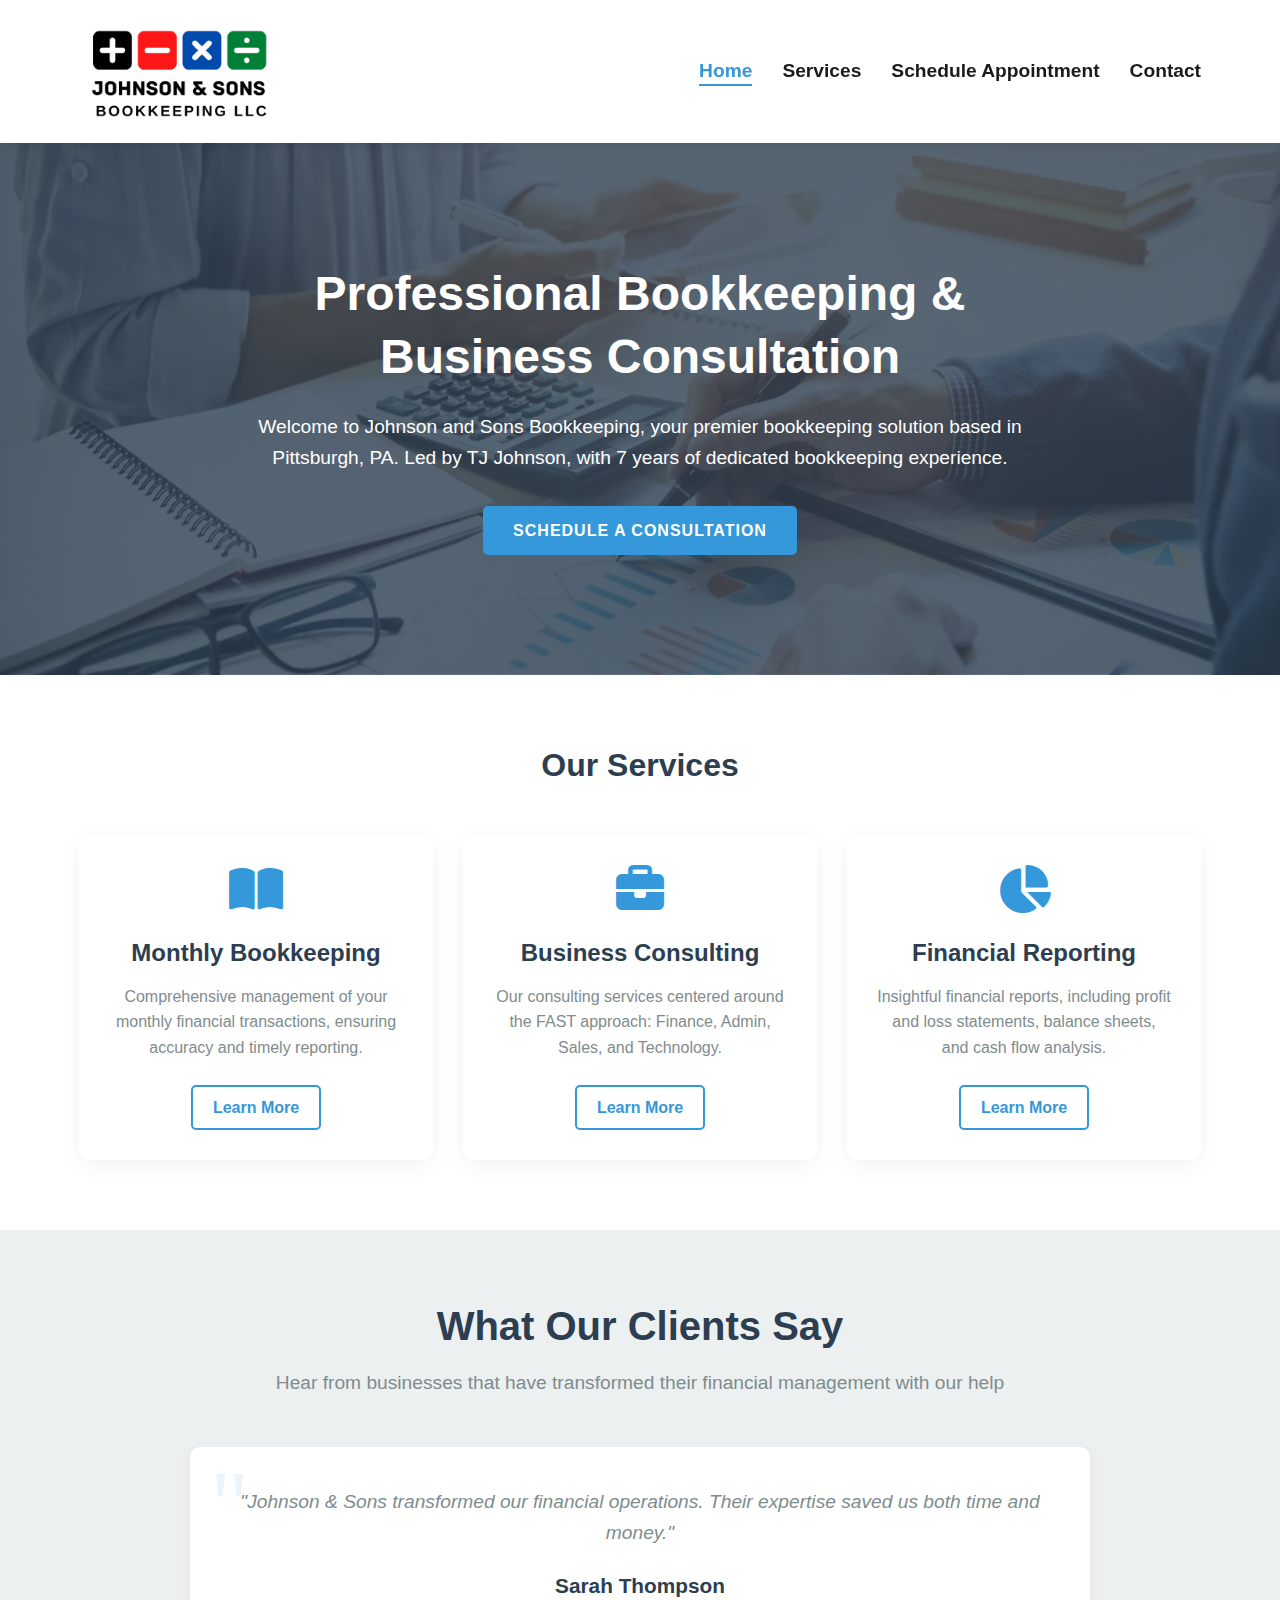
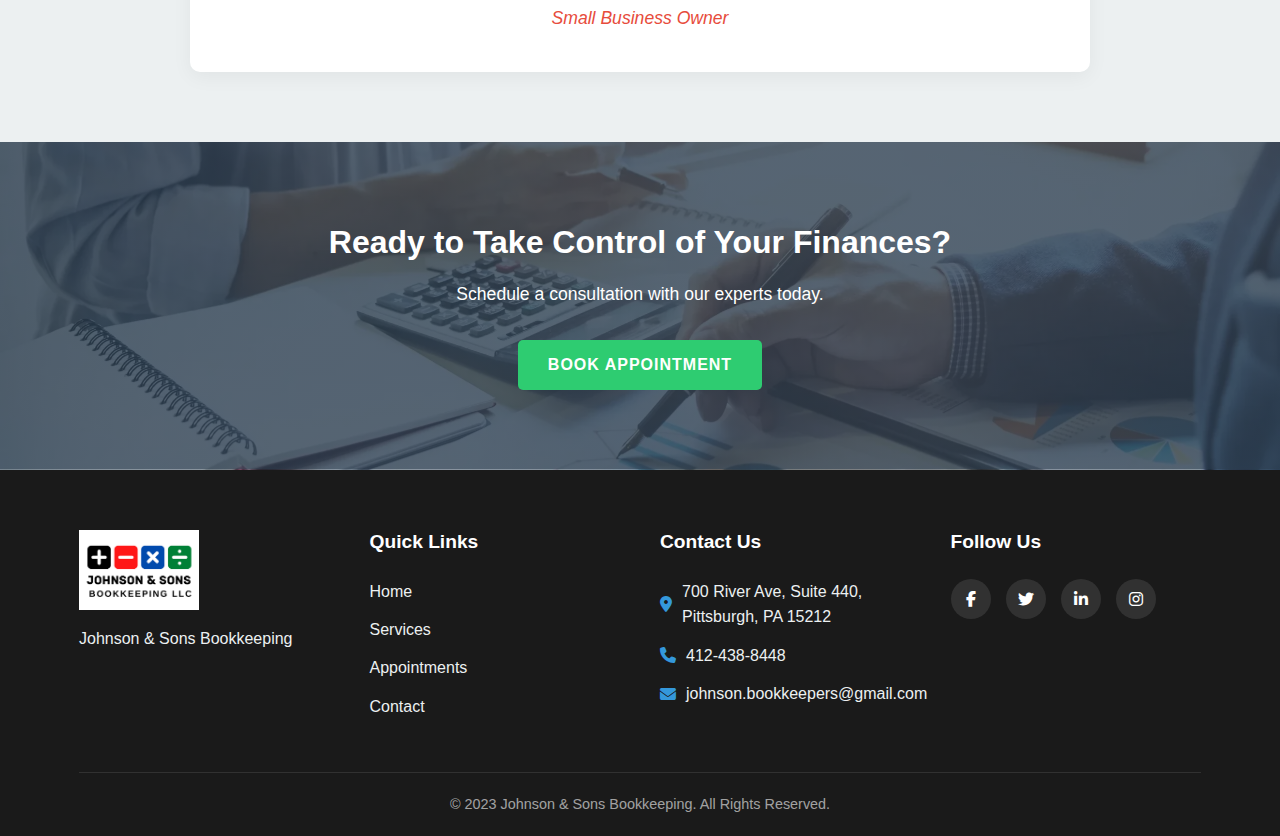
==== index.html @ 8dd99ffc "update emails" ====
<!DOCTYPE html>
<html lang="en">
  <head>
    <meta charset="UTF-8" />
    <meta name="viewport" content="width=device-width, initial-scale=1.0" />
    <title>Johnson & Sons Bookkeeping | Professional Accounting Services</title>
    <link rel="stylesheet" href="assets/css/styles.css" />
    <link
      rel="stylesheet"
      href="https://cdnjs.cloudflare.com/ajax/libs/font-awesome/6.4.0/css/all.min.css"
    />
  </head>
  <body>
    <header>
      <div class="container">
        <div class="logo">
          <img
            src="assets/images/logo.jpg"
            alt="Johnson & Sons Bookkeeping Logo"
          />
        </div>
        <nav>
          <ul>
            <li><a href="index.html" class="active">Home</a></li>
            <li><a href="pages/services.html">Services</a></li>
            <li><a href="pages/appointment.html">Schedule Appointment</a></li>
            <li><a href="pages/contact.html">Contact</a></li>
          </ul>
          <div class="mobile-menu">
            <i class="fas fa-bars"></i>
          </div>
        </nav>
      </div>
    </header>

    <section class="hero">
      <div class="container">
        <div class="hero-content">
          <h1>Professional Bookkeeping & Business Consultation</h1>
          <p>
            Welcome to Johnson and Sons Bookkeeping, your premier bookkeeping
            solution based in Pittsburgh, PA. Led by TJ Johnson, with 7 years of
            dedicated bookkeeping experience.
          </p>
          <a href="pages/appointment.html" class="btn"
            >Schedule a Consultation</a
          >
        </div>
      </div>
    </section>

    <section class="services-overview">
      <div class="container">
        <h2>Our Services</h2>
        <div class="services-grid">
          <div class="service-card">
            <i class="fas fa-book-open"></i>
            <h3>Monthly Bookkeeping</h3>
            <p>
              Comprehensive management of your monthly financial transactions,
              ensuring accuracy and timely reporting.
            </p>
            <a
              href="pages/services.html#monthly-bookkeeping"
              class="btn-secondary"
              >Learn More</a
            >
          </div>
          <div class="service-card">
            <i class="fas fa-briefcase"></i>
            <h3>Business Consulting</h3>
            <p>
              Our consulting services centered around the FAST approach:
              Finance, Admin, Sales, and Technology.
            </p>
            <a
              href="pages/services.html#business-consulting"
              class="btn-secondary"
              >Learn More</a
            >
          </div>
          <div class="service-card">
            <i class="fas fa-chart-pie"></i>
            <h3>Financial Reporting</h3>
            <p>
              Insightful financial reports, including profit and loss
              statements, balance sheets, and cash flow analysis.
            </p>
            <a
              href="pages/services.html#financial-reporting"
              class="btn-secondary"
              >Learn More</a
            >
          </div>
        </div>
      </div>
    </section>

    <section class="testimonials">
      <div class="container">
        <h2>What Our Clients Say</h2>
        <p class="subtitle">
          Hear from businesses that have transformed their financial management
          with our help
        </p>
        <div class="testimonial-slider">
          <div class="testimonial">
            <p>
              "Johnson & Sons transformed our financial operations. Their
              expertise saved us both time and money."
            </p>
            <div class="client">
              <h4>Sarah Thompson</h4>
              <p>Small Business Owner</p>
            </div>
          </div>
          <div class="testimonial">
            <p>
              "The FAST Business Course gave me the confidence to manage my
              company's finances effectively."
            </p>
            <div class="client">
              <h4>Michael Rodriguez</h4>
              <p>Startup Founder</p>
            </div>
          </div>
          <div class="testimonial">
            <p>
              "Professional, responsive, and thorough. I wouldn't trust anyone
              else with my bookkeeping needs."
            </p>
            <div class="client">
              <h4>Jennifer Williams</h4>
              <p>Restaurant Owner</p>
            </div>
          </div>
        </div>
      </div>
    </section>

    <section class="cta">
      <div class="container">
        <h2>Ready to Take Control of Your Finances?</h2>
        <p>Schedule a consultation with our experts today.</p>
        <a href="pages/appointment.html" class="btn">Book Appointment</a>
      </div>
    </section>

    <footer>
      <div class="container">
        <div class="footer-content">
          <div class="footer-logo">
            <img
              src="assets/images/logo.jpg"
              alt="Johnson & Sons Bookkeeping Logo"
            />
            <p>Johnson & Sons Bookkeeping</p>
          </div>
          <div class="footer-links">
            <h3>Quick Links</h3>
            <ul>
              <li><a href="index.html">Home</a></li>
              <li><a href="pages/services.html">Services</a></li>
              <li><a href="pages/appointment.html">Appointments</a></li>
              <li><a href="pages/contact.html">Contact</a></li>
            </ul>
          </div>
          <div class="footer-contact">
            <h3>Contact Us</h3>
            <p>
              <i class="fas fa-map-marker-alt"></i> 700 River Ave, Suite 440,
              Pittsburgh, PA 15212
            </p>
            <p><i class="fas fa-phone"></i> 412-438-8448</p>
            <p><i class="fas fa-envelope"></i> johnson.bookkeepers@gmail.com</p>
          </div>
          <div class="footer-social">
            <h3>Follow Us</h3>
            <div class="social-icons">
              <a href="#"><i class="fab fa-facebook-f"></i></a>
              <a href="#"><i class="fab fa-twitter"></i></a>
              <a href="#"><i class="fab fa-linkedin-in"></i></a>
              <a href="#"><i class="fab fa-instagram"></i></a>
            </div>
          </div>
        </div>
        <div class="footer-bottom">
          <p>&copy; 2023 Johnson & Sons Bookkeeping. All Rights Reserved.</p>
        </div>
      </div>
    </footer>

    <script src="assets/js/main.js"></script>
  </body>
</html>
---- assets/css/styles.css ----
/* 
   Johnson & Sons Bookkeeping Website Styles
   Color Theme: Black, Gray, Blue with Red and Green accents
*/

/* Base Styles */
:root {
  --primary-color: #2c3e50; /* Dark blue */
  --secondary-color: #3498db; /* Bright blue */
  --accent-color-1: #e74c3c; /* Red accent */
  --accent-color-2: #2ecc71; /* Green accent */
  --dark-color: #1a1a1a; /* Black */
  --gray-color: #7f8c8d; /* Medium gray */
  --light-gray: #ecf0f1; /* Light gray */
  --white-color: #ffffff;
  --font-main: "Arial", sans-serif;
  --font-heading: "Montserrat", sans-serif;
}

* {
  margin: 0;
  padding: 0;
  box-sizing: border-box;
}

body {
  font-family: var(--font-main);
  line-height: 1.6;
  color: var(--dark-color);
  background-color: var(--white-color);
}

.container {
  width: 90%;
  max-width: 1200px;
  margin: 0 auto;
  padding: 0 15px;
}

a {
  text-decoration: none;
  color: var(--secondary-color);
  transition: all 0.3s ease;
}

a:hover {
  color: var(--primary-color);
}

ul {
  list-style: none;
}

img {
  max-width: 100%;
  height: auto;
}

h1,
h2,
h3,
h4,
h5,
h6 {
  font-family: var(--font-heading);
  margin-bottom: 1rem;
  color: var(--primary-color);
  line-height: 1.3;
}

h1 {
  font-size: 2.5rem;
}

h2 {
  font-size: 2rem;
}

h3 {
  font-size: 1.5rem;
}

section {
  padding: 70px 0;
}

.btn {
  display: inline-block;
  padding: 12px 30px;
  background-color: var(--secondary-color);
  color: var(--white-color);
  border-radius: 5px;
  text-transform: uppercase;
  font-weight: 700;
  letter-spacing: 1px;
  transition: all 0.3s ease;
  border: none;
  cursor: pointer;
}

.btn:hover {
  background-color: var(--primary-color);
  color: var(--white-color);
  transform: translateY(-3px);
  box-shadow: 0 5px 15px rgba(0, 0, 0, 0.1);
}

.btn-secondary {
  display: inline-block;
  padding: 8px 20px;
  background-color: transparent;
  color: var(--secondary-color);
  border: 2px solid var(--secondary-color);
  border-radius: 5px;
  font-weight: 600;
  transition: all 0.3s ease;
}

.btn-secondary:hover {
  background-color: var(--secondary-color);
  color: var(--white-color);
}

/* Header Styles */
header {
  background-color: var(--white-color);
  box-shadow: 0 2px 10px rgba(0, 0, 0, 0.1);
  position: sticky;
  top: 0;
  z-index: 100;
  padding: 5px 0;
}

header .container {
  display: flex;
  justify-content: space-between;
  align-items: center;
}

.logo {
  max-width: 200px;
}

.logo img {
  width: 100%;
  height: auto;
  display: block;
}

nav {
  display: flex;
  align-items: center;
}

nav ul {
  display: flex;
}

nav ul li {
  margin-left: 30px;
}

nav ul li a {
  color: var(--dark-color);
  font-weight: 600;
  position: relative;
  font-size: 1.2rem;
}

nav ul li a:hover,
nav ul li a.active {
  color: var(--secondary-color);
}

nav ul li a.active::after {
  content: "";
  position: absolute;
  bottom: -5px;
  left: 0;
  width: 100%;
  height: 2px;
  background-color: var(--secondary-color);
}

.mobile-menu {
  display: none;
  font-size: 1.5rem;
  cursor: pointer;
}

/* Hero Section */
.hero {
  background: linear-gradient(rgba(44, 62, 80, 0.8), rgba(44, 62, 80, 0.8)),
    url("../images/background.webp");
  background-size: cover;
  background-position: center;
  color: var(--white-color);
  text-align: center;
  padding: 120px 0;
}

.hero-content {
  max-width: 800px;
  margin: 0 auto;
}

.hero h1 {
  font-size: 3rem;
  margin-bottom: 1.5rem;
  color: var(--white-color);
}

.hero p {
  font-size: 1.2rem;
  margin-bottom: 2rem;
}

/* Services Overview */
.services-overview {
  text-align: center;
}

.services-overview h2 {
  margin-bottom: 3rem;
}

.services-grid {
  display: grid;
  grid-template-columns: repeat(auto-fill, minmax(300px, 1fr));
  gap: 30px;
}

.service-card {
  background-color: var(--white-color);
  border-radius: 10px;
  box-shadow: 0 5px 20px rgba(0, 0, 0, 0.05);
  padding: 30px;
  transition: all 0.3s ease;
}

.service-card:hover {
  transform: translateY(-10px);
  box-shadow: 0 10px 30px rgba(0, 0, 0, 0.1);
}

.service-card i {
  font-size: 3rem;
  color: var(--secondary-color);
  margin-bottom: 1.5rem;
}

.service-card h3 {
  margin-bottom: 1rem;
}

.service-card p {
  color: var(--gray-color);
  margin-bottom: 1.5rem;
}

/* Testimonials */
.testimonials {
  background-color: var(--light-gray);
  text-align: center;
}

.testimonials h2 {
  margin-bottom: 1rem;
  font-size: 2.5rem;
}

.testimonials .subtitle {
  color: var(--gray-color);
  font-size: 1.2rem;
  margin-bottom: 3rem;
  max-width: 800px;
  margin-left: auto;
  margin-right: auto;
}

.testimonial-slider {
  display: flex;
  flex-direction: column;
  align-items: center;
  gap: 30px;
}

.testimonial {
  background-color: var(--white-color);
  border-radius: 10px;
  box-shadow: 0 5px 20px rgba(0, 0, 0, 0.05);
  padding: 40px;
  width: 100%;
  max-width: 900px;
  position: relative;
  display: flex;
  flex-direction: column;
}

.testimonial p {
  font-style: italic;
  margin-bottom: 1.5rem;
  color: var(--gray-color);
  font-size: 1.2rem;
}

.testimonial::before {
  content: '"';
  font-size: 6rem;
  font-family: Georgia, serif;
  color: rgba(52, 152, 219, 0.1);
  position: absolute;
  top: 10px;
  left: 20px;
  line-height: 1;
}

.client h4 {
  color: var(--primary-color);
  margin-bottom: 0.3rem;
  font-size: 1.3rem;
}

.client p {
  margin: 0;
  font-size: 1.1rem;
  color: var(--accent-color-1);
}

/* CTA Section */
.cta {
  background: linear-gradient(rgba(44, 62, 80, 0.8), rgba(44, 62, 80, 0.8)),
    url("../images/background.webp");
  background-size: cover;
  background-position: center;
  color: var(--white-color);
  text-align: center;
  padding: 80px 0;
}

.cta h2 {
  color: var(--white-color);
  margin-bottom: 1rem;
}

.cta p {
  margin-bottom: 2rem;
  font-size: 1.1rem;
}

.cta .btn {
  background-color: var(--accent-color-2);
}

.cta .btn:hover {
  background-color: #27ae60;
}

/* Footer */
footer {
  background-color: var(--dark-color);
  color: var(--light-gray);
  padding: 60px 0 20px;
}

.footer-content {
  display: grid;
  grid-template-columns: repeat(auto-fill, minmax(250px, 1fr));
  gap: 40px;
  margin-bottom: 40px;
}

.footer-logo {
  display: flex;
  flex-direction: column;
  align-items: flex-start;
}

.footer-logo img {
  max-width: 120px;
  margin-bottom: 1rem;
}

.footer-links h3,
.footer-contact h3,
.footer-social h3 {
  color: var(--white-color);
  margin-bottom: 1.5rem;
  font-size: 1.2rem;
}

.footer-links ul li {
  margin-bottom: 0.8rem;
}

.footer-links ul li a {
  color: var(--light-gray);
}

.footer-links ul li a:hover {
  color: var(--secondary-color);
}

.footer-contact p {
  margin-bottom: 0.8rem;
  display: flex;
  align-items: center;
}

.footer-contact p i {
  margin-right: 10px;
  color: var(--secondary-color);
}

.social-icons {
  display: flex;
  gap: 15px;
}

.social-icons a {
  display: flex;
  align-items: center;
  justify-content: center;
  width: 40px;
  height: 40px;
  background-color: rgba(255, 255, 255, 0.1);
  color: var(--white-color);
  border-radius: 50%;
  transition: all 0.3s ease;
}

.social-icons a:hover {
  background-color: var(--secondary-color);
  transform: translateY(-3px);
}

.footer-bottom {
  border-top: 1px solid rgba(255, 255, 255, 0.1);
  padding-top: 20px;
  text-align: center;
  font-size: 0.9rem;
  color: rgba(255, 255, 255, 0.6);
}

/* Page Header */
.page-header {
  background-color: var(--primary-color);
  color: var(--white-color);
  text-align: center;
  padding: 60px 0;
}

.page-header h1 {
  color: var(--white-color);
  margin-bottom: 0.5rem;
}

.page-header p {
  font-size: 1.3rem;
  max-width: 900px;
  margin: 0 auto;
  line-height: 1.6;
}

/* Service Detail Styles */
.service-detail {
  padding: 80px 0;
}

.service-detail.alt-bg {
  background-color: var(--light-gray);
}

.service-content {
  display: grid;
  grid-template-columns: 1fr 1fr;
  gap: 50px;
  align-items: center;
}

.service-content.reverse {
  direction: rtl;
}

.service-content.reverse .service-text {
  direction: ltr;
}

.service-image img {
  border-radius: 10px;
  box-shadow: 0 10px 30px rgba(0, 0, 0, 0.1);
}

.service-text h2 {
  margin-bottom: 1.5rem;
}

.service-text p {
  margin-bottom: 1.5rem;
  color: var(--gray-color);
}

.service-features {
  margin-bottom: 2rem;
}

.service-features li {
  margin-bottom: 0.8rem;
  display: flex;
  align-items: center;
}

.service-features li i {
  color: var(--accent-color-2);
  margin-right: 10px;
}

/* Appointment Page Styles */
.info-grid {
  display: grid;
  grid-template-columns: repeat(auto-fill, minmax(300px, 1fr));
  gap: 30px;
  margin-bottom: 50px;
}

.info-card {
  text-align: center;
  padding: 30px;
  border-radius: 10px;
  box-shadow: 0 5px 20px rgba(0, 0, 0, 0.05);
  background-color: var(--white-color);
}

.info-card i {
  font-size: 3rem;
  color: var(--secondary-color);
  margin-bottom: 1.5rem;
}

.calendly-section {
  text-align: center;
}

.calendly-section h2 {
  margin-bottom: 1rem;
}

.calendly-section p {
  margin-bottom: 2rem;
  color: var(--gray-color);
}

.appointment-faq {
  background-color: var(--light-gray);
}

.appointment-faq h2 {
  text-align: center;
  margin-bottom: 3rem;
}

.faq-container {
  max-width: 800px;
  margin: 0 auto;
}

.faq-item {
  background-color: var(--white-color);
  border-radius: 10px;
  margin-bottom: 20px;
  overflow: hidden;
  box-shadow: 0 5px 20px rgba(0, 0, 0, 0.05);
}

.faq-question {
  padding: 20px;
  cursor: pointer;
  display: flex;
  justify-content: space-between;
  align-items: center;
}

.faq-question h3 {
  margin: 0;
  font-size: 1.1rem;
}

.faq-question i {
  color: var(--secondary-color);
  transition: all 0.3s ease;
}

.faq-answer {
  padding: 0 20px 20px;
  display: none;
}

.faq-item.active .faq-answer {
  display: block;
}

.faq-item.active .faq-question i {
  transform: rotate(45deg);
}

/* Contact Page Styles */
.contact-grid {
  display: grid;
  grid-template-columns: 1fr 1fr;
  gap: 50px;
}

.contact-info {
  padding-right: 30px;
}

.contact-info h2,
.contact-form h2 {
  margin-bottom: 1.5rem;
}

.contact-info > p {
  margin-bottom: 2rem;
  color: var(--gray-color);
}

.info-item {
  display: flex;
  margin-bottom: 2rem;
}

.info-item i {
  font-size: 1.5rem;
  color: var(--secondary-color);
  margin-right: 15px;
  align-self: flex-start;
  min-width: 24px;
}

.info-item h3 {
  margin-bottom: 0.5rem;
  font-size: 1.1rem;
}

.info-item p {
  color: var(--gray-color);
}

.social-contact {
  margin-top: 2rem;
}

.contact-form {
  background-color: var(--white-color);
  padding: 30px;
  border-radius: 10px;
  box-shadow: 0 5px 20px rgba(0, 0, 0, 0.05);
}

.form-group {
  margin-bottom: 20px;
}

.form-group label {
  display: block;
  margin-bottom: 8px;
  font-weight: 600;
}

.form-group input,
.form-group select,
.form-group textarea {
  width: 100%;
  padding: 12px;
  border: 1px solid #ddd;
  border-radius: 5px;
  font-family: inherit;
  font-size: 1rem;
}

.form-group textarea {
  resize: vertical;
}

.map-section {
  text-align: center;
}

.map-section h2 {
  margin-bottom: 2rem;
}

.map-container {
  border-radius: 10px;
  overflow: hidden;
  box-shadow: 0 10px 30px rgba(0, 0, 0, 0.1);
}

/* Responsive Styles */
@media (max-width: 992px) {
  .service-content,
  .contact-grid {
    grid-template-columns: 1fr;
  }

  .service-content.reverse {
    direction: ltr;
  }

  .service-image {
    margin-bottom: 30px;
  }

  .contact-info {
    padding-right: 0;
    margin-bottom: 30px;
  }
}

@media (max-width: 768px) {
  h1 {
    font-size: 2rem;
  }

  h2 {
    font-size: 1.8rem;
  }

  nav ul {
    display: none;
  }

  .mobile-menu {
    display: block;
  }

  .hero {
    padding: 80px 0;
  }

  .hero h1 {
    font-size: 2.2rem;
  }

  section {
    padding: 50px 0;
  }
}

@media (max-width: 576px) {
  .testimonial-slider {
    flex-direction: column;
    align-items: center;
  }

  .testimonial {
    max-width: 100%;
    padding: 30px;
  }

  .testimonial p {
    font-size: 1.1rem;
  }

  .testimonials h2 {
    font-size: 2rem;
  }

  .testimonials .subtitle {
    font-size: 1.1rem;
  }
}
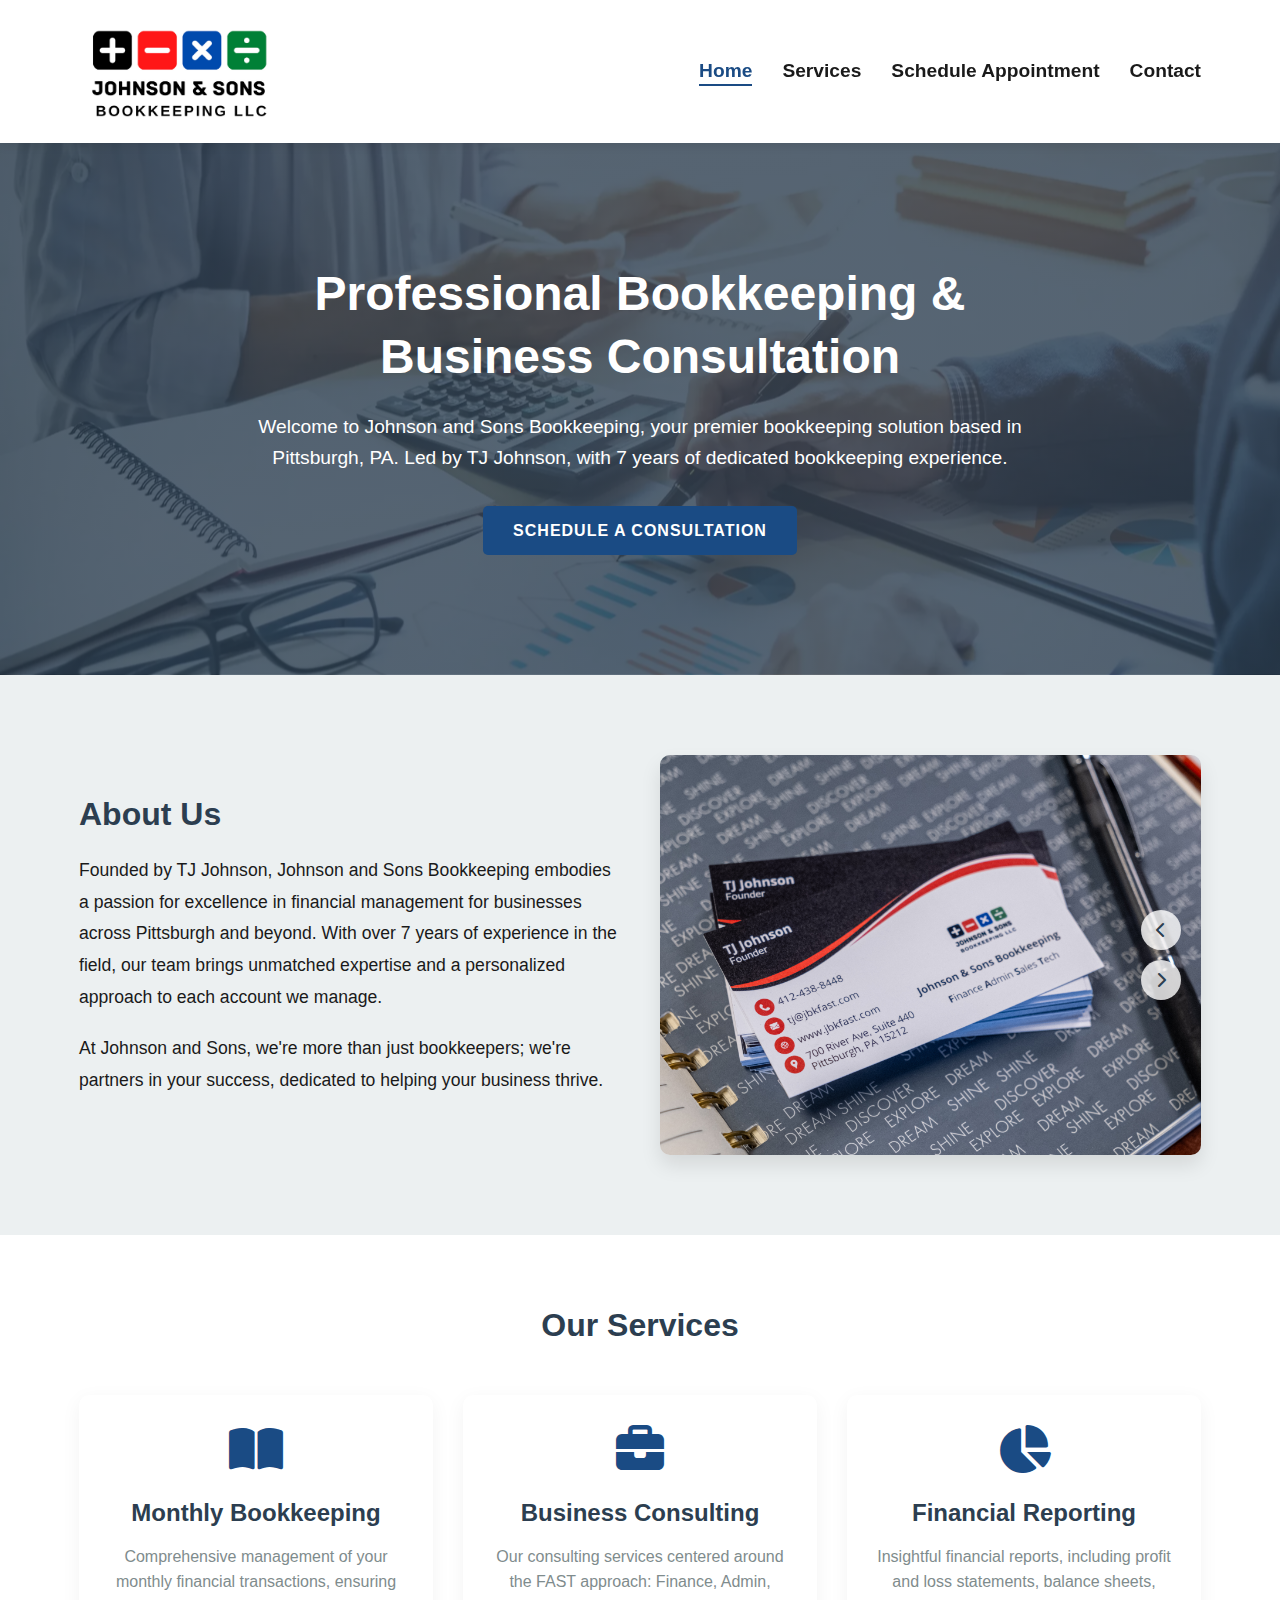
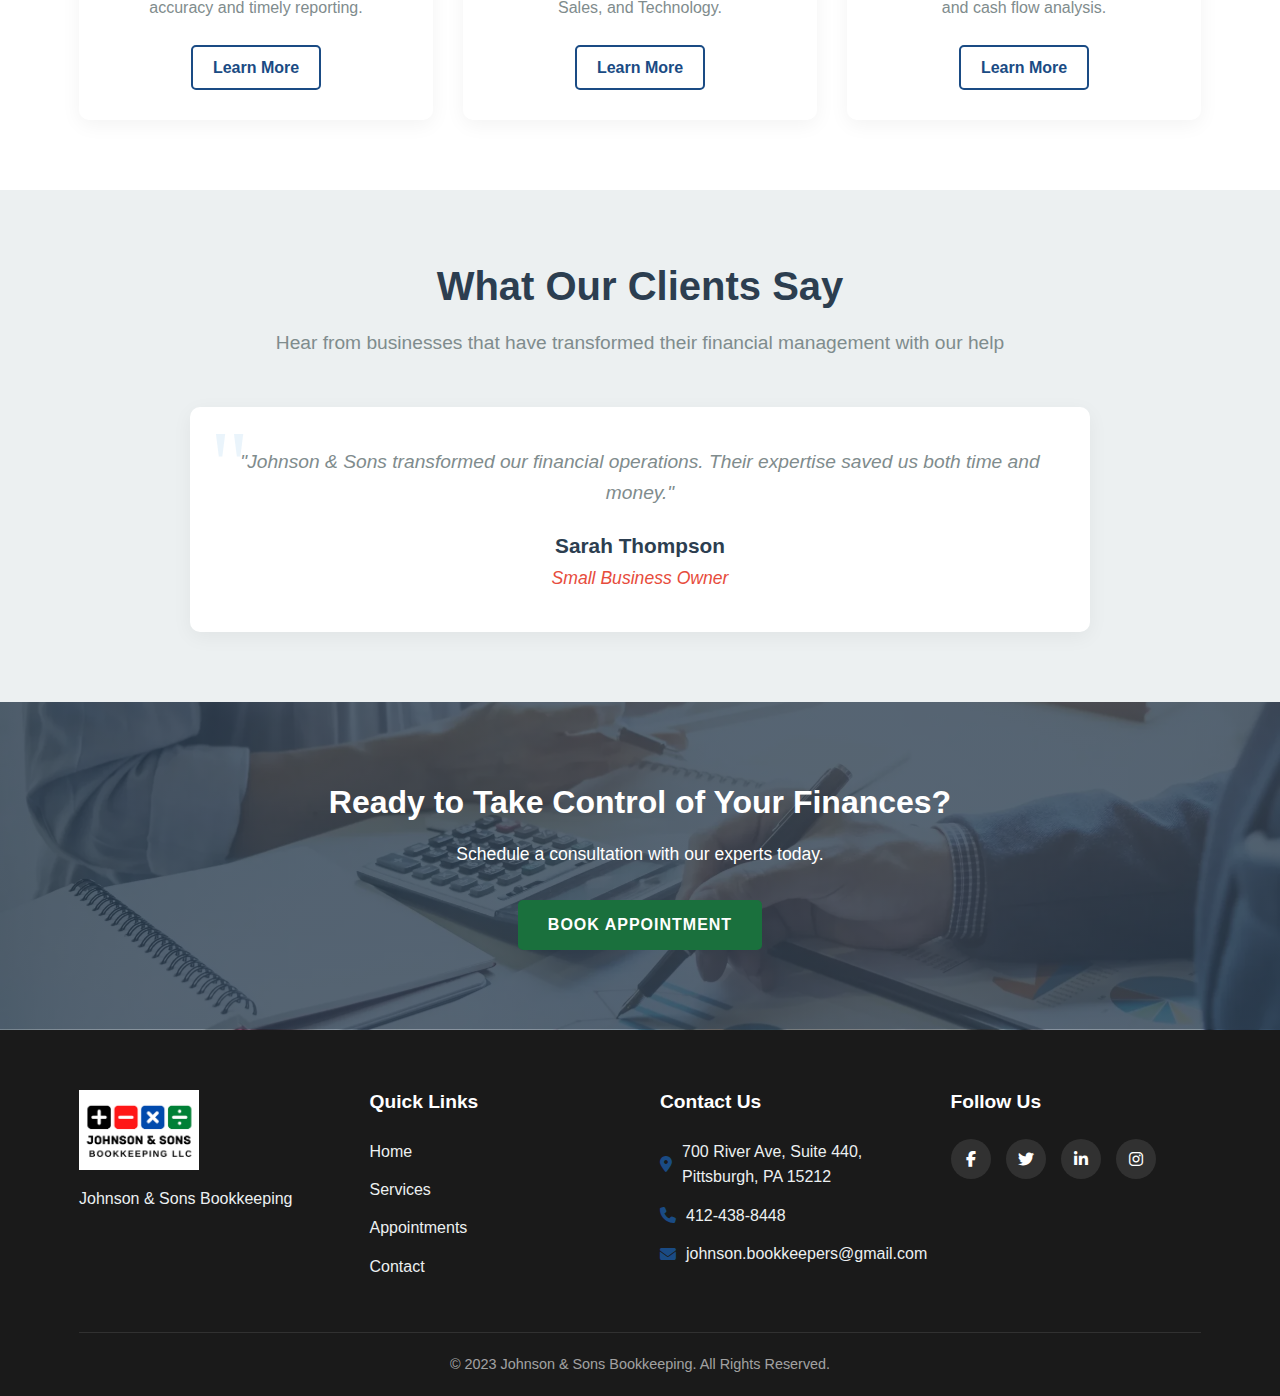
==== commit e606d607: "change color theme, add about us section, update email." ====
--- a/index.html
+++ b/index.html
@@ -49,6 +49,70 @@
       </div>
     </section>
 
+    <section class="about-us">
+      <div class="container">
+        <div class="about-container">
+          <div class="about-content">
+            <h2>About Us</h2>
+            <p>
+              Founded by TJ Johnson, Johnson and Sons Bookkeeping embodies a
+              passion for excellence in financial management for businesses
+              across Pittsburgh and beyond. With over 7 years of experience in
+              the field, our team brings unmatched expertise and a personalized
+              approach to each account we manage.
+            </p>
+            <p>
+              At Johnson and Sons, we're more than just bookkeepers; we're
+              partners in your success, dedicated to helping your business
+              thrive.
+            </p>
+          </div>
+          <div class="about-image-slider">
+            <div class="slider-container">
+              <div class="slide active">
+                <img
+                  src="assets/images/busness card front.jpg"
+                  alt="Johnson & Sons Business Card"
+                />
+              </div>
+              <div class="slide">
+                <img
+                  src="assets/images/busness card back.jpg"
+                  alt="Johnson & Sons Business Card Back"
+                />
+              </div>
+              <div class="slide">
+                <img
+                  src="assets/images/office1.jpg"
+                  alt="Johnson & Sons Office"
+                />
+              </div>
+              <div class="slide">
+                <img
+                  src="assets/images/office2.jpg"
+                  alt="Johnson & Sons Office Space"
+                />
+              </div>
+              <div class="slide">
+                <img
+                  src="assets/images/DSCF1237.jpg"
+                  alt="Johnson & Sons Conference Room"
+                />
+              </div>
+              <div class="slider-nav">
+                <button class="slider-prev">
+                  <i class="fas fa-chevron-left"></i>
+                </button>
+                <button class="slider-next">
+                  <i class="fas fa-chevron-right"></i>
+                </button>
+              </div>
+            </div>
+          </div>
+        </div>
+      </div>
+    </section>
+
     <section class="services-overview">
       <div class="container">
         <h2>Our Services</h2>
--- a/assets/css/styles.css
+++ b/assets/css/styles.css
@@ -6,9 +6,9 @@
 /* Base Styles */
 :root {
   --primary-color: #2c3e50; /* Dark blue */
-  --secondary-color: #3498db; /* Bright blue */
+  --secondary-color: #1a4b84; /* Darker blue */
   --accent-color-1: #e74c3c; /* Red accent */
-  --accent-color-2: #2ecc71; /* Green accent */
+  --accent-color-2: #1a703d; /* Dark green accent */
   --dark-color: #1a1a1a; /* Black */
   --gray-color: #7f8c8d; /* Medium gray */
   --light-gray: #ecf0f1; /* Light gray */
@@ -353,7 +353,7 @@
 }
 
 .cta .btn:hover {
-  background-color: #27ae60;
+  background-color: #145530;
 }
 
 /* Footer */
@@ -770,3 +770,129 @@
     font-size: 1.1rem;
   }
 }
+
+/* About Us Section */
+.about-us {
+  background-color: var(--light-gray);
+  padding: 80px 0;
+}
+
+.about-container {
+  display: flex;
+  flex-wrap: wrap;
+  align-items: center;
+  gap: 40px;
+}
+
+.about-content {
+  flex: 1;
+  min-width: 300px;
+}
+
+.about-content h2 {
+  margin-bottom: 20px;
+  color: var(--primary-color);
+}
+
+.about-content p {
+  margin-bottom: 20px;
+  font-size: 1.1rem;
+  line-height: 1.8;
+}
+
+.about-image-slider {
+  flex: 1;
+  min-width: 300px;
+  height: 400px;
+  overflow: hidden;
+  position: relative;
+  border-radius: 10px;
+  box-shadow: 0 10px 20px rgba(0, 0, 0, 0.1);
+}
+
+.slider-container {
+  width: 100%;
+  height: 100%;
+  position: relative;
+}
+
+.slide {
+  position: absolute;
+  top: 0;
+  left: 0;
+  width: 100%;
+  height: 100%;
+  opacity: 0;
+  transition: opacity 1s ease-in-out;
+  display: none;
+}
+
+.slide.active {
+  opacity: 1;
+  display: block;
+}
+
+.slide img {
+  width: 100%;
+  height: 100%;
+  object-fit: cover;
+}
+
+/* Slider Navigation */
+.slider-nav {
+  position: absolute;
+  right: 20px;
+  top: 50%;
+  transform: translateY(-50%);
+  display: flex;
+  flex-direction: column;
+  gap: 10px;
+  z-index: 10;
+}
+
+.slider-prev,
+.slider-next {
+  background-color: rgba(255, 255, 255, 0.8);
+  border: none;
+  width: 40px;
+  height: 40px;
+  border-radius: 50%;
+  cursor: pointer;
+  display: flex;
+  align-items: center;
+  justify-content: center;
+  font-size: 1rem;
+  color: var(--primary-color);
+  transition: all 0.3s ease;
+}
+
+.slider-prev:hover,
+.slider-next:hover {
+  background-color: var(--white-color);
+  box-shadow: 0 3px 10px rgba(0, 0, 0, 0.2);
+  transform: scale(1.1);
+}
+
+/* Media queries for About Us section */
+@media (max-width: 992px) {
+  .about-container {
+    flex-direction: column;
+  }
+
+  .about-content,
+  .about-image-slider {
+    width: 100%;
+  }
+}
+
+@media (max-width: 768px) {
+  .about-image-slider {
+    height: 350px;
+  }
+}
+
+@media (max-width: 576px) {
+  .about-image-slider {
+    height: 300px;
+  }
+}
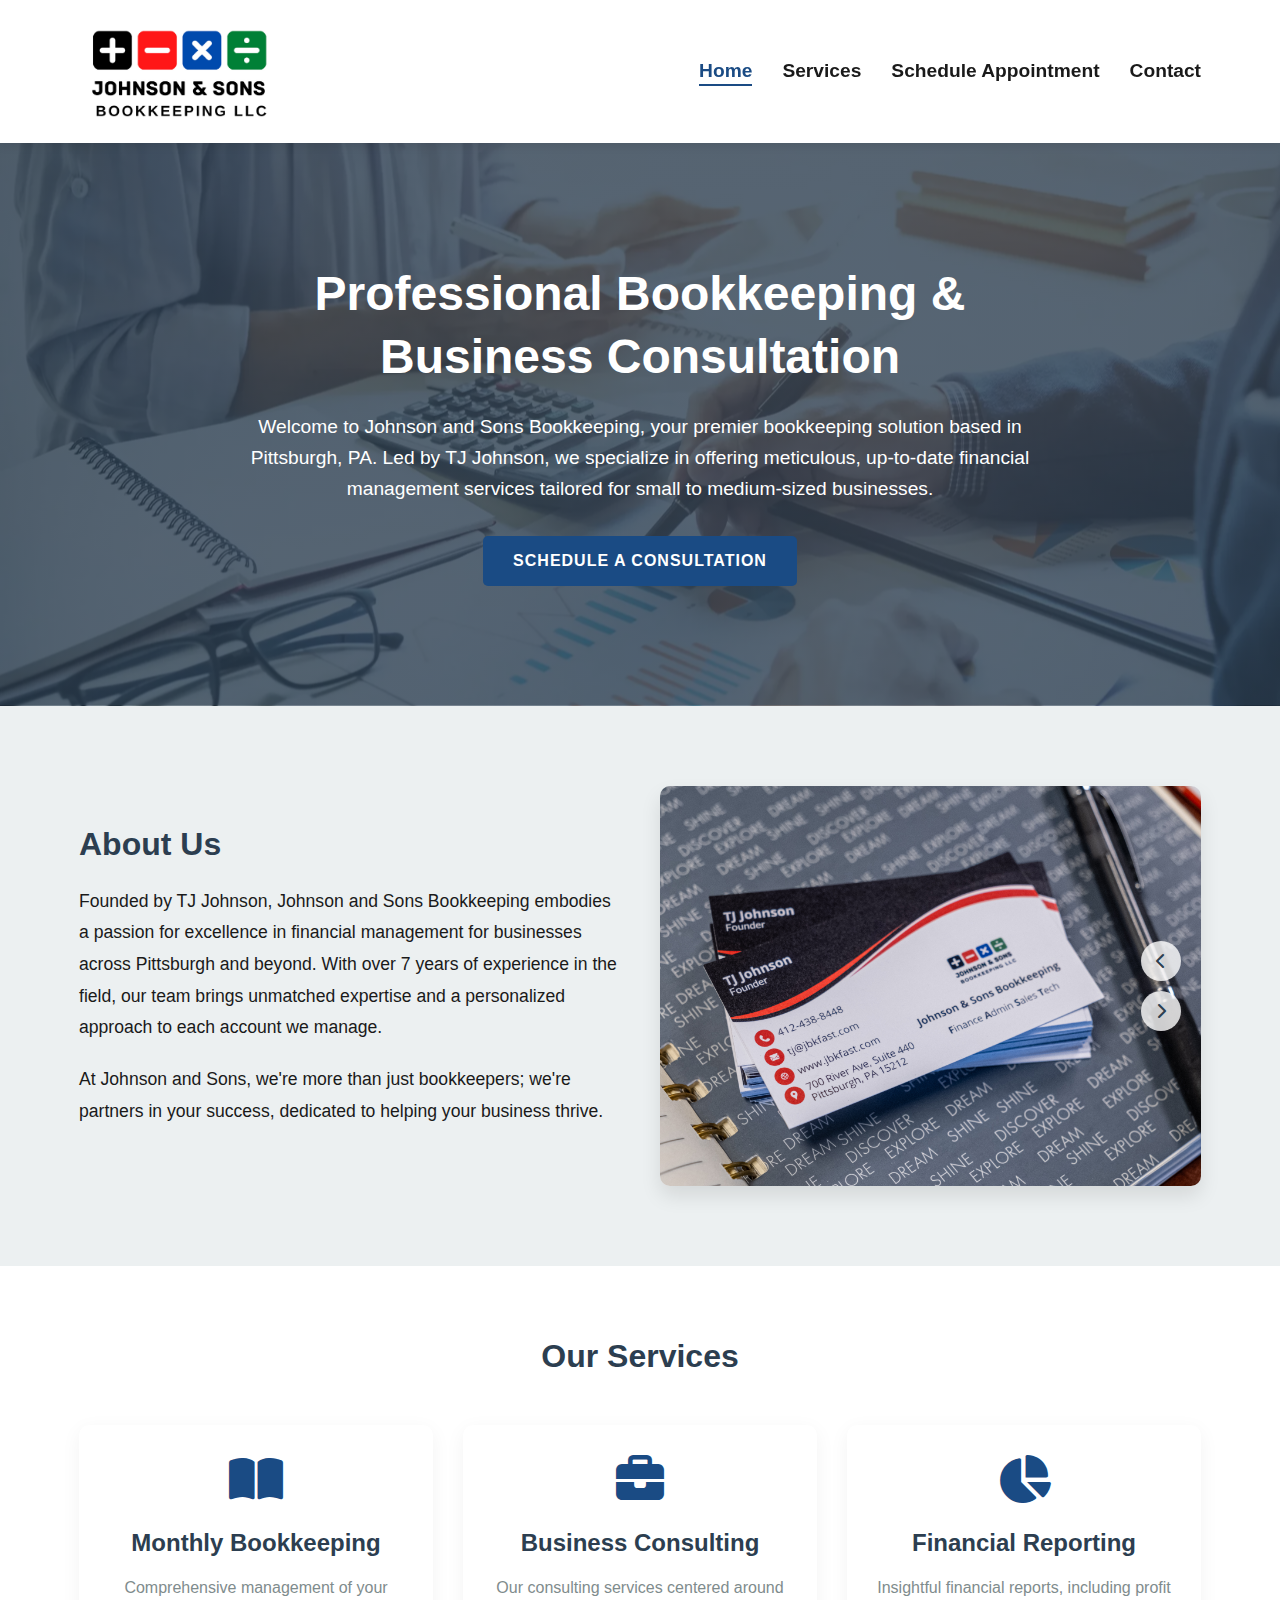
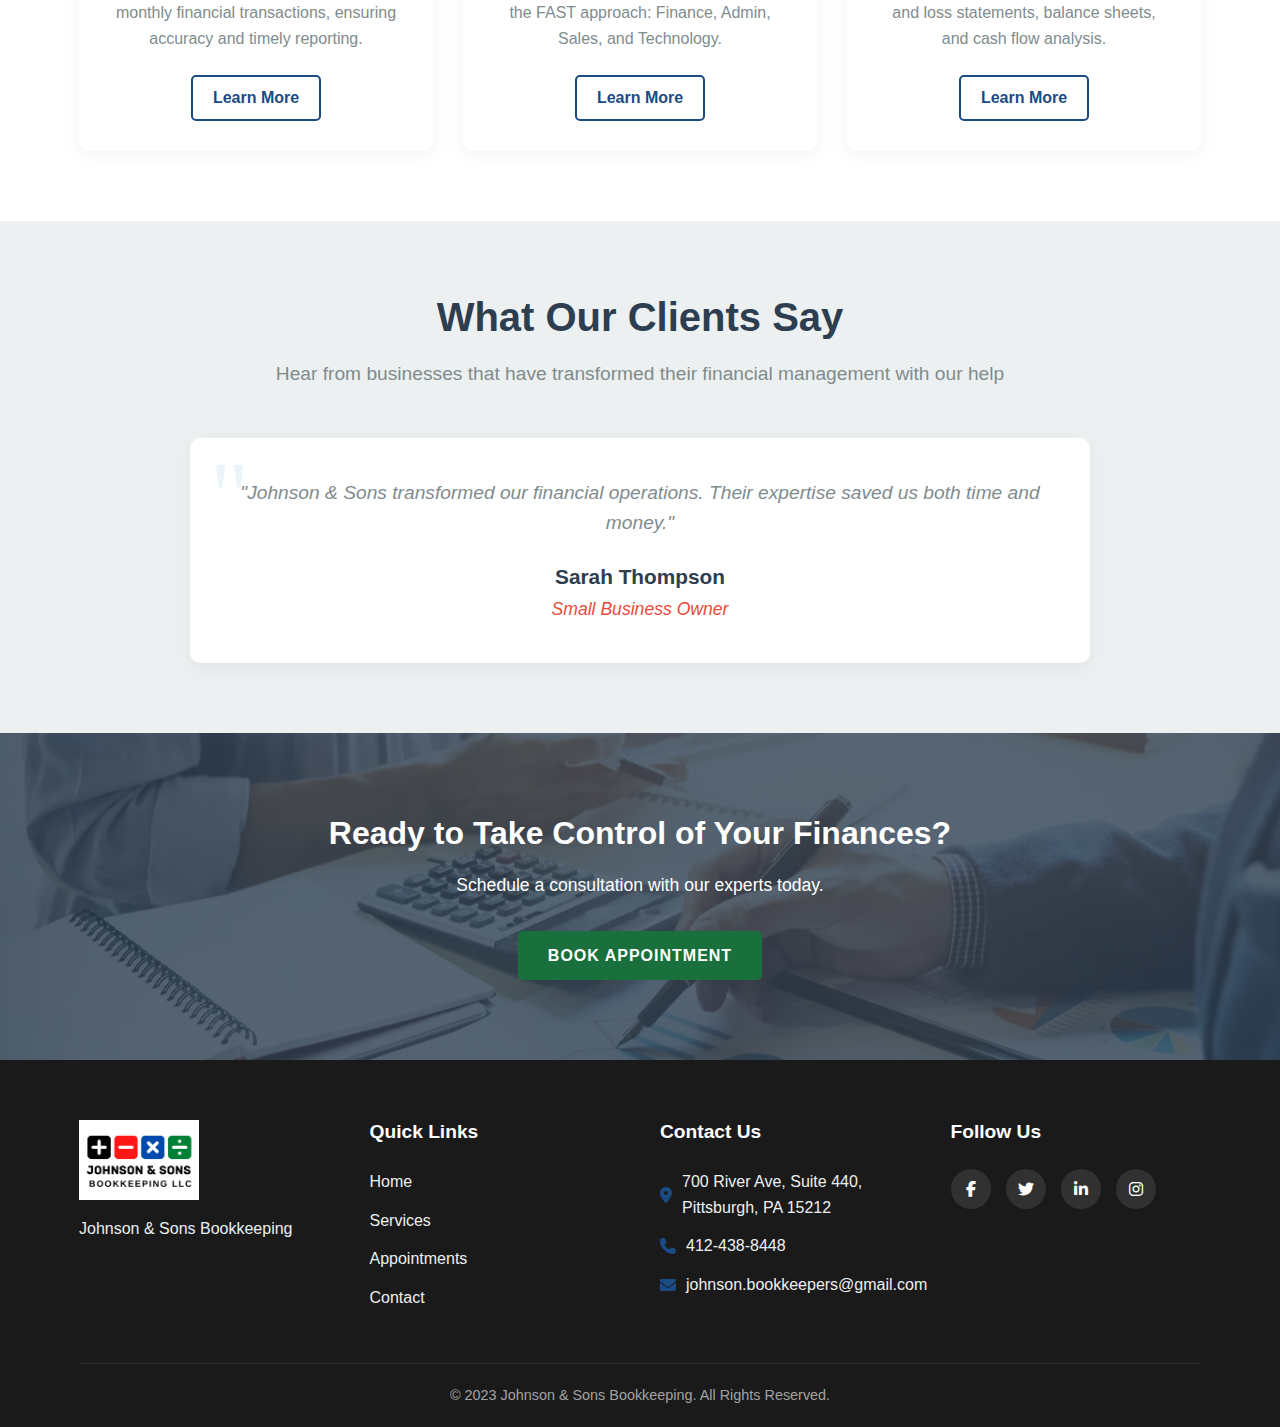
==== commit 90f4d619: "update intro" ====
--- a/index.html
+++ b/index.html
@@ -39,8 +39,9 @@
           <h1>Professional Bookkeeping & Business Consultation</h1>
           <p>
             Welcome to Johnson and Sons Bookkeeping, your premier bookkeeping
-            solution based in Pittsburgh, PA. Led by TJ Johnson, with 7 years of
-            dedicated bookkeeping experience.
+            solution based in Pittsburgh, PA. Led by TJ Johnson, we specialize
+            in offering meticulous, up-to-date financial management services
+            tailored for small to medium-sized businesses.
           </p>
           <a href="pages/appointment.html" class="btn"
             >Schedule a Consultation</a
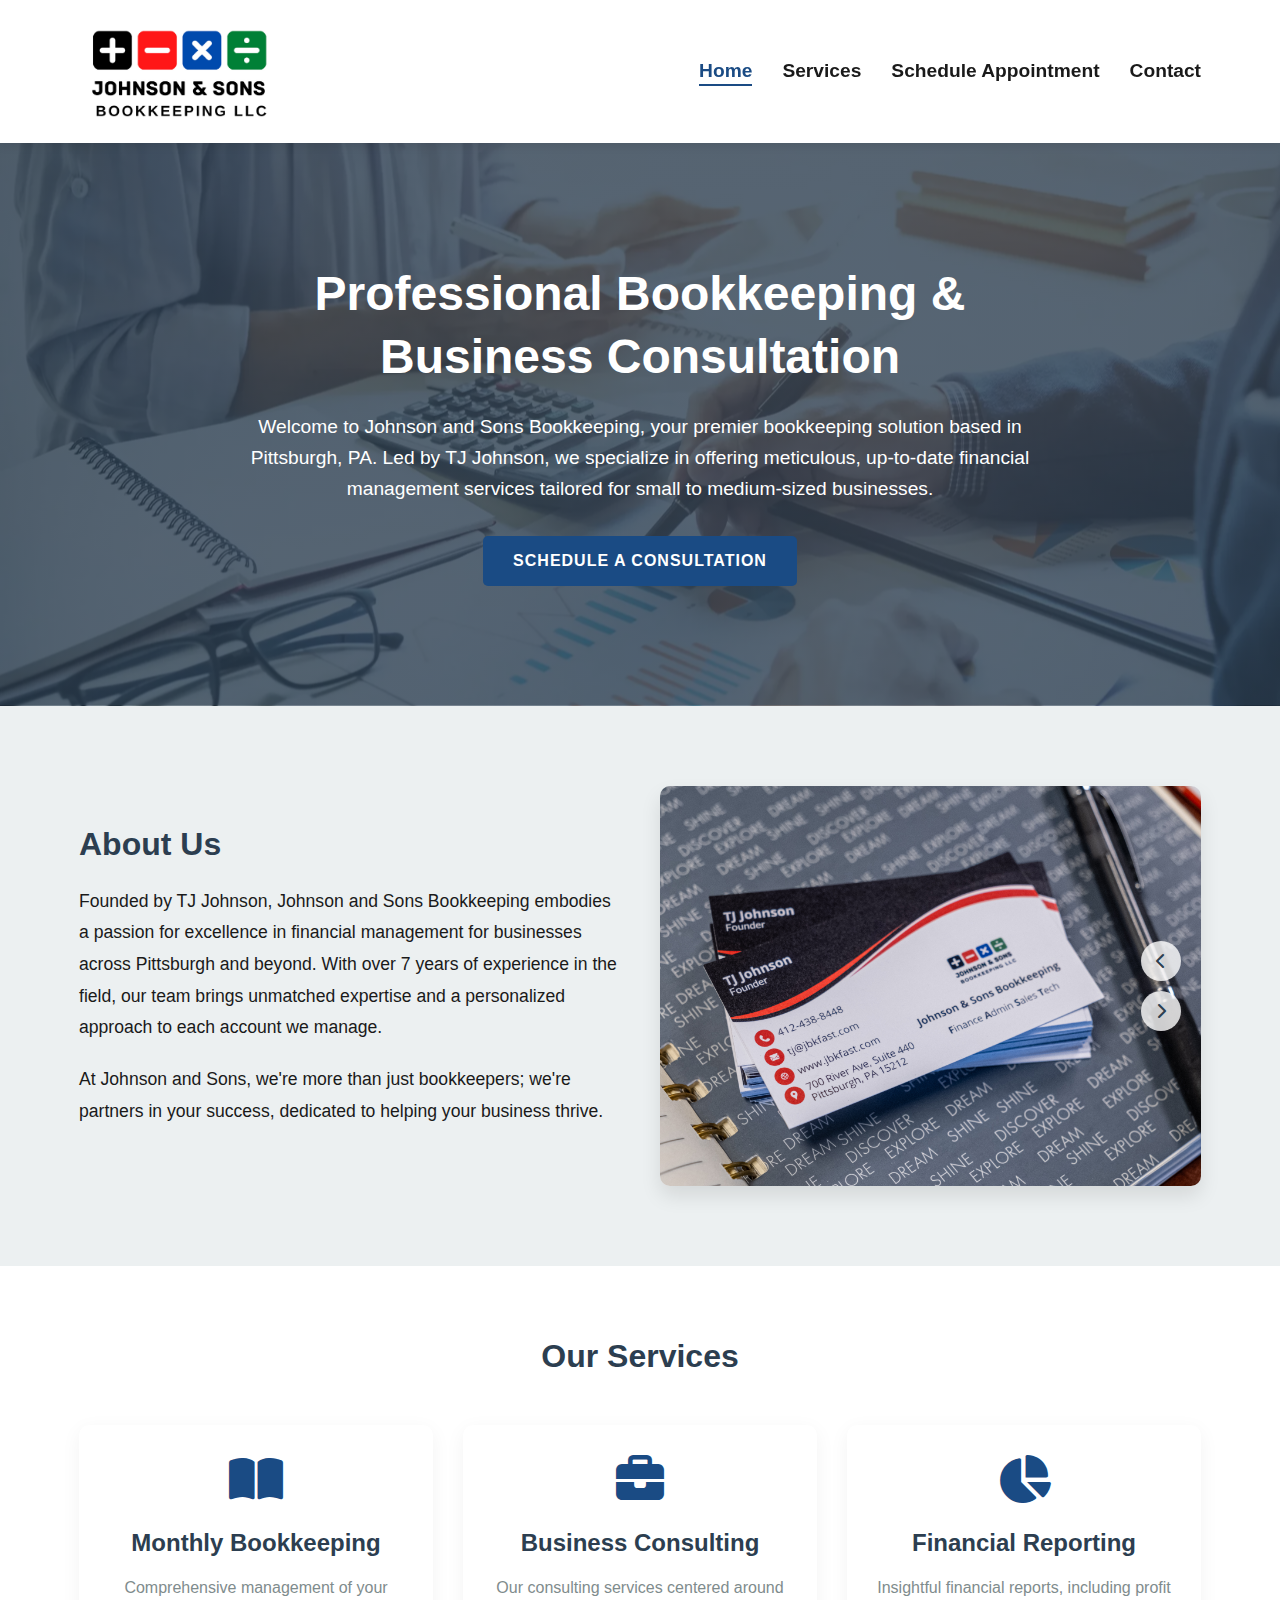
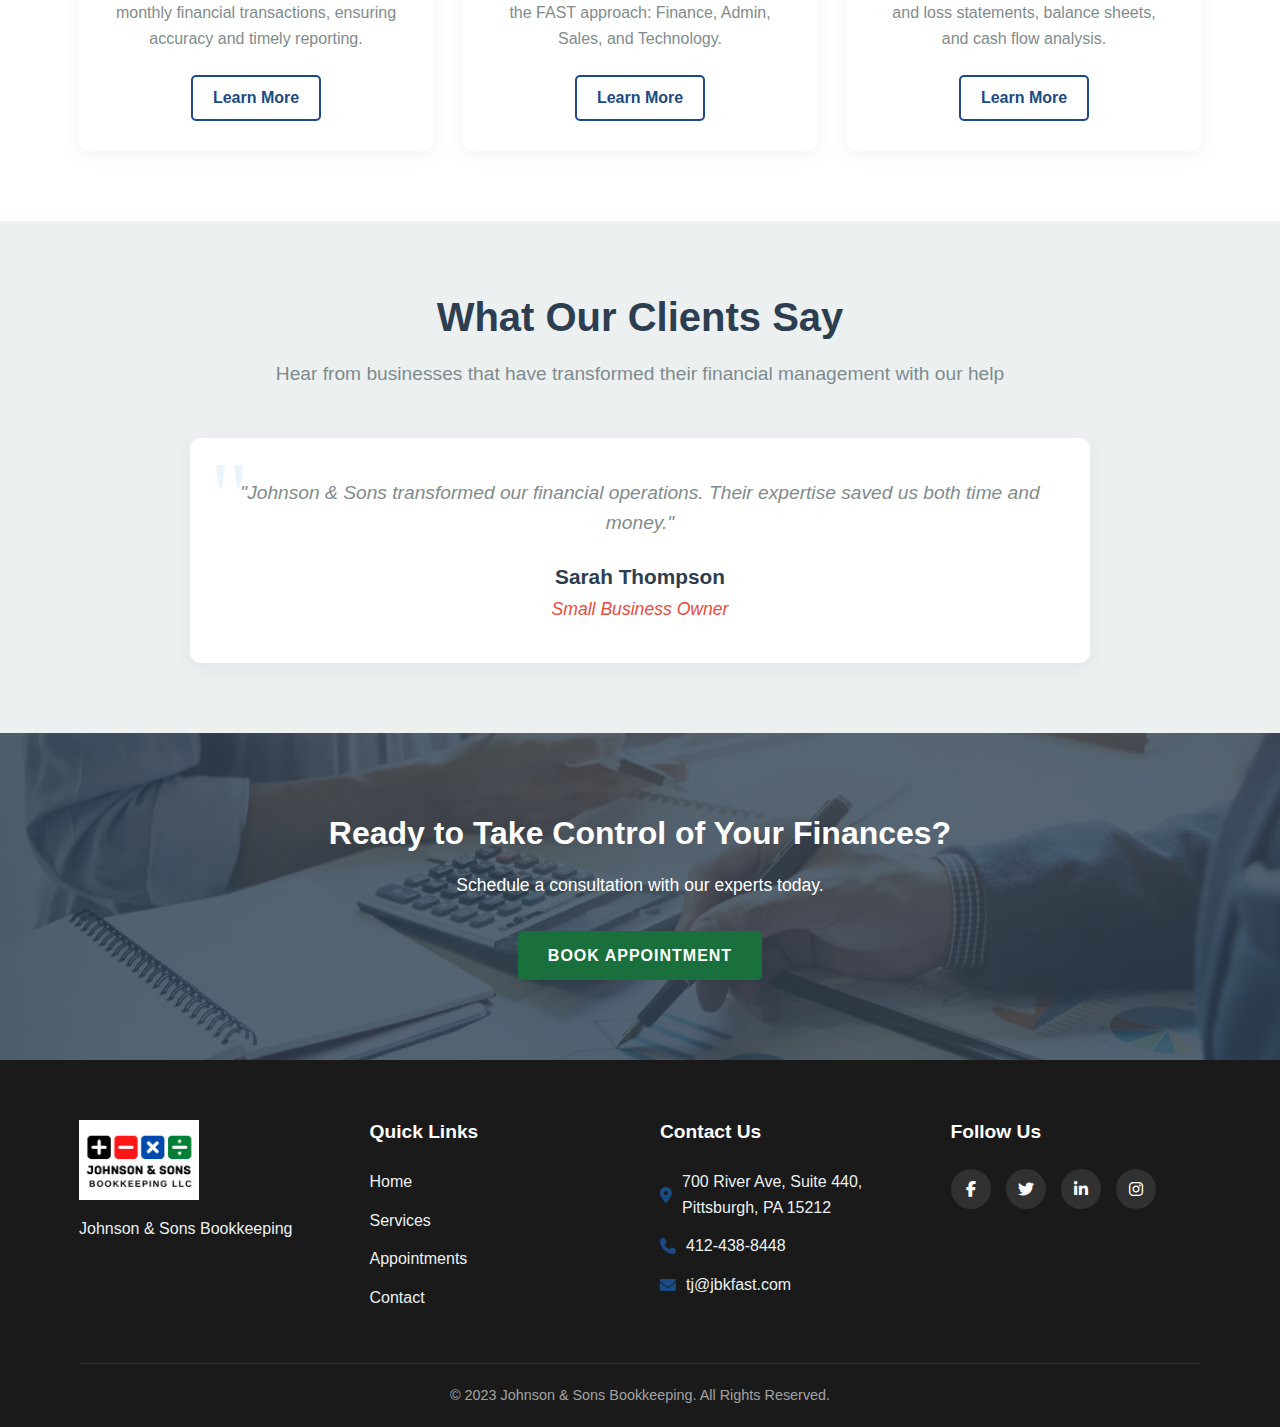
==== commit dc1eaf80: "change email" ====
--- a/index.html
+++ b/index.html
@@ -14,10 +14,12 @@
     <header>
       <div class="container">
         <div class="logo">
-          <img
-            src="assets/images/logo.jpg"
-            alt="Johnson & Sons Bookkeeping Logo"
-          />
+          <a href="index.html">
+            <img
+              src="assets/images/logo.jpg"
+              alt="Johnson & Sons Bookkeeping Logo"
+            />
+          </a>
         </div>
         <nav>
           <ul>
@@ -237,7 +239,7 @@
               Pittsburgh, PA 15212
             </p>
             <p><i class="fas fa-phone"></i> 412-438-8448</p>
-            <p><i class="fas fa-envelope"></i> johnson.bookkeepers@gmail.com</p>
+            <p><i class="fas fa-envelope"></i> tj@jbkfast.com</p>
           </div>
           <div class="footer-social">
             <h3>Follow Us</h3>
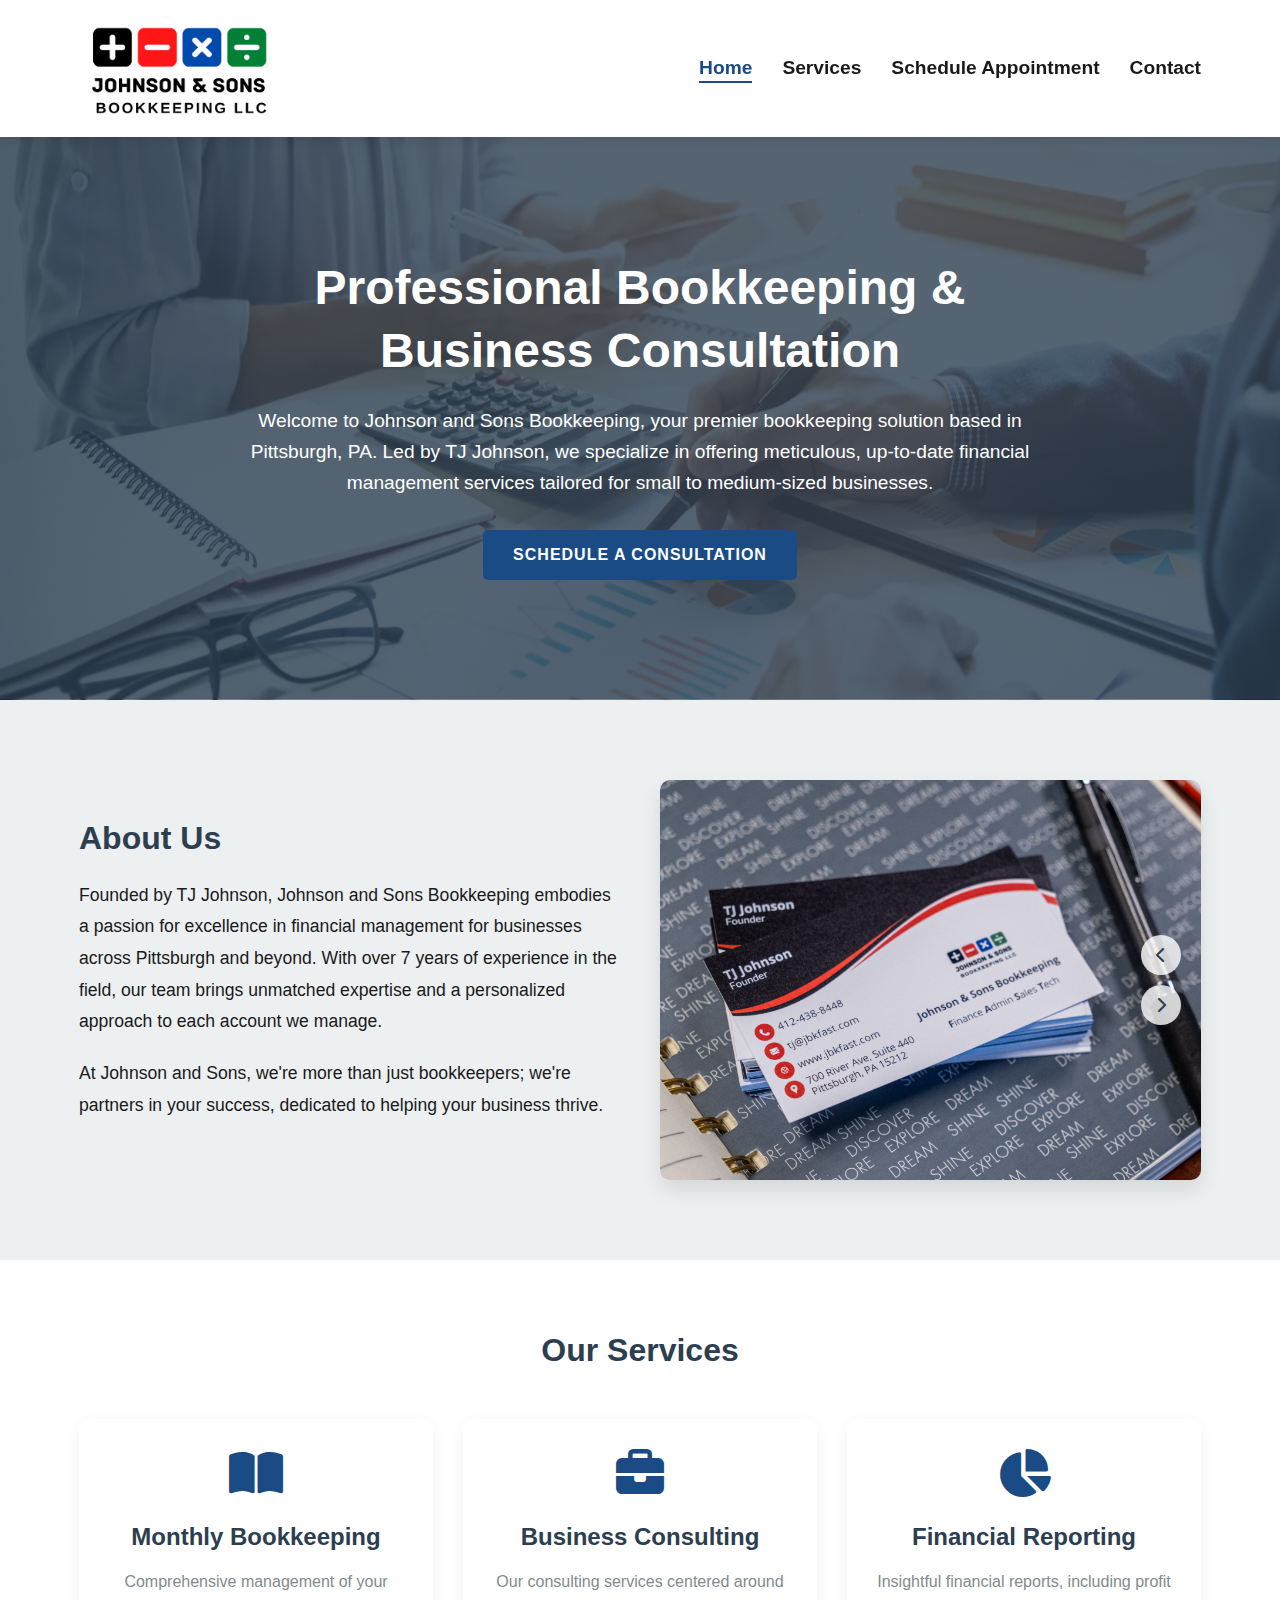
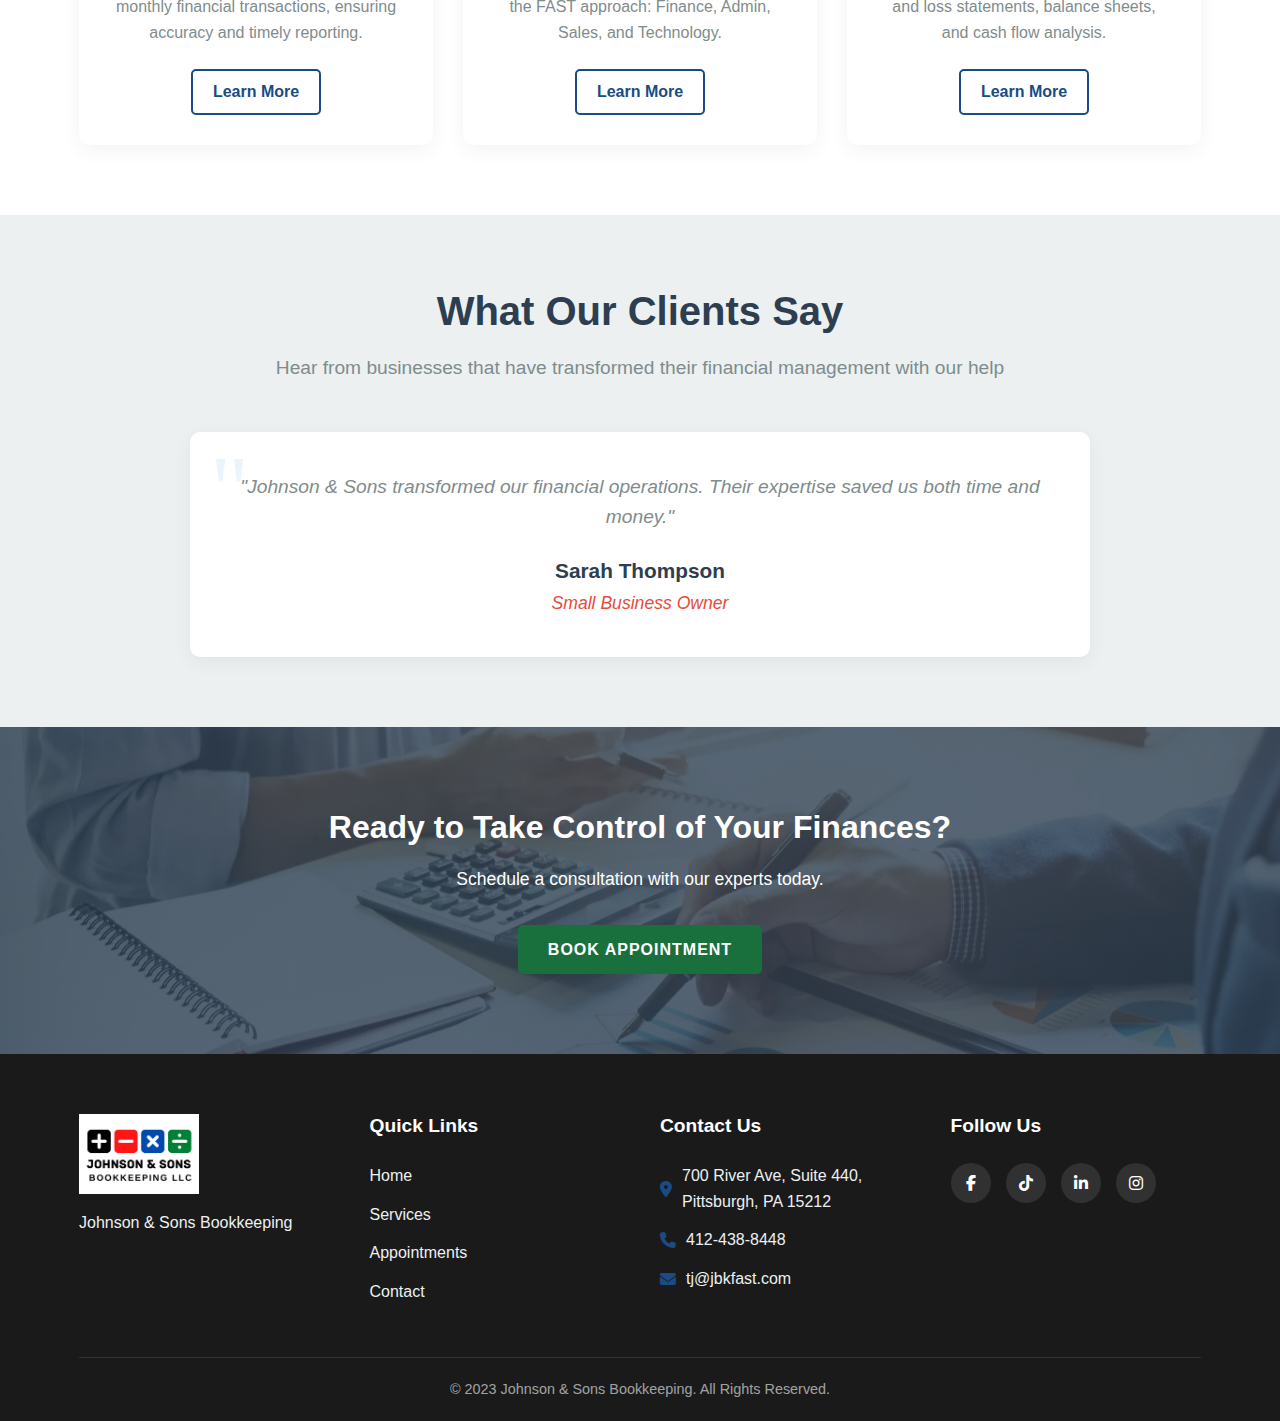
==== commit 9d2be041: "minor changes" ====
--- a/index.html
+++ b/index.html
@@ -245,7 +245,7 @@
             <h3>Follow Us</h3>
             <div class="social-icons">
               <a href="#"><i class="fab fa-facebook-f"></i></a>
-              <a href="#"><i class="fab fa-twitter"></i></a>
+              <a href="#"><i class="fab fa-tiktok"></i></a>
               <a href="#"><i class="fab fa-linkedin-in"></i></a>
               <a href="#"><i class="fab fa-instagram"></i></a>
             </div>
--- a/assets/css/styles.css
+++ b/assets/css/styles.css
@@ -128,7 +128,7 @@
   position: sticky;
   top: 0;
   z-index: 100;
-  padding: 5px 0;
+  padding: 2px 0;
 }
 
 header .container {
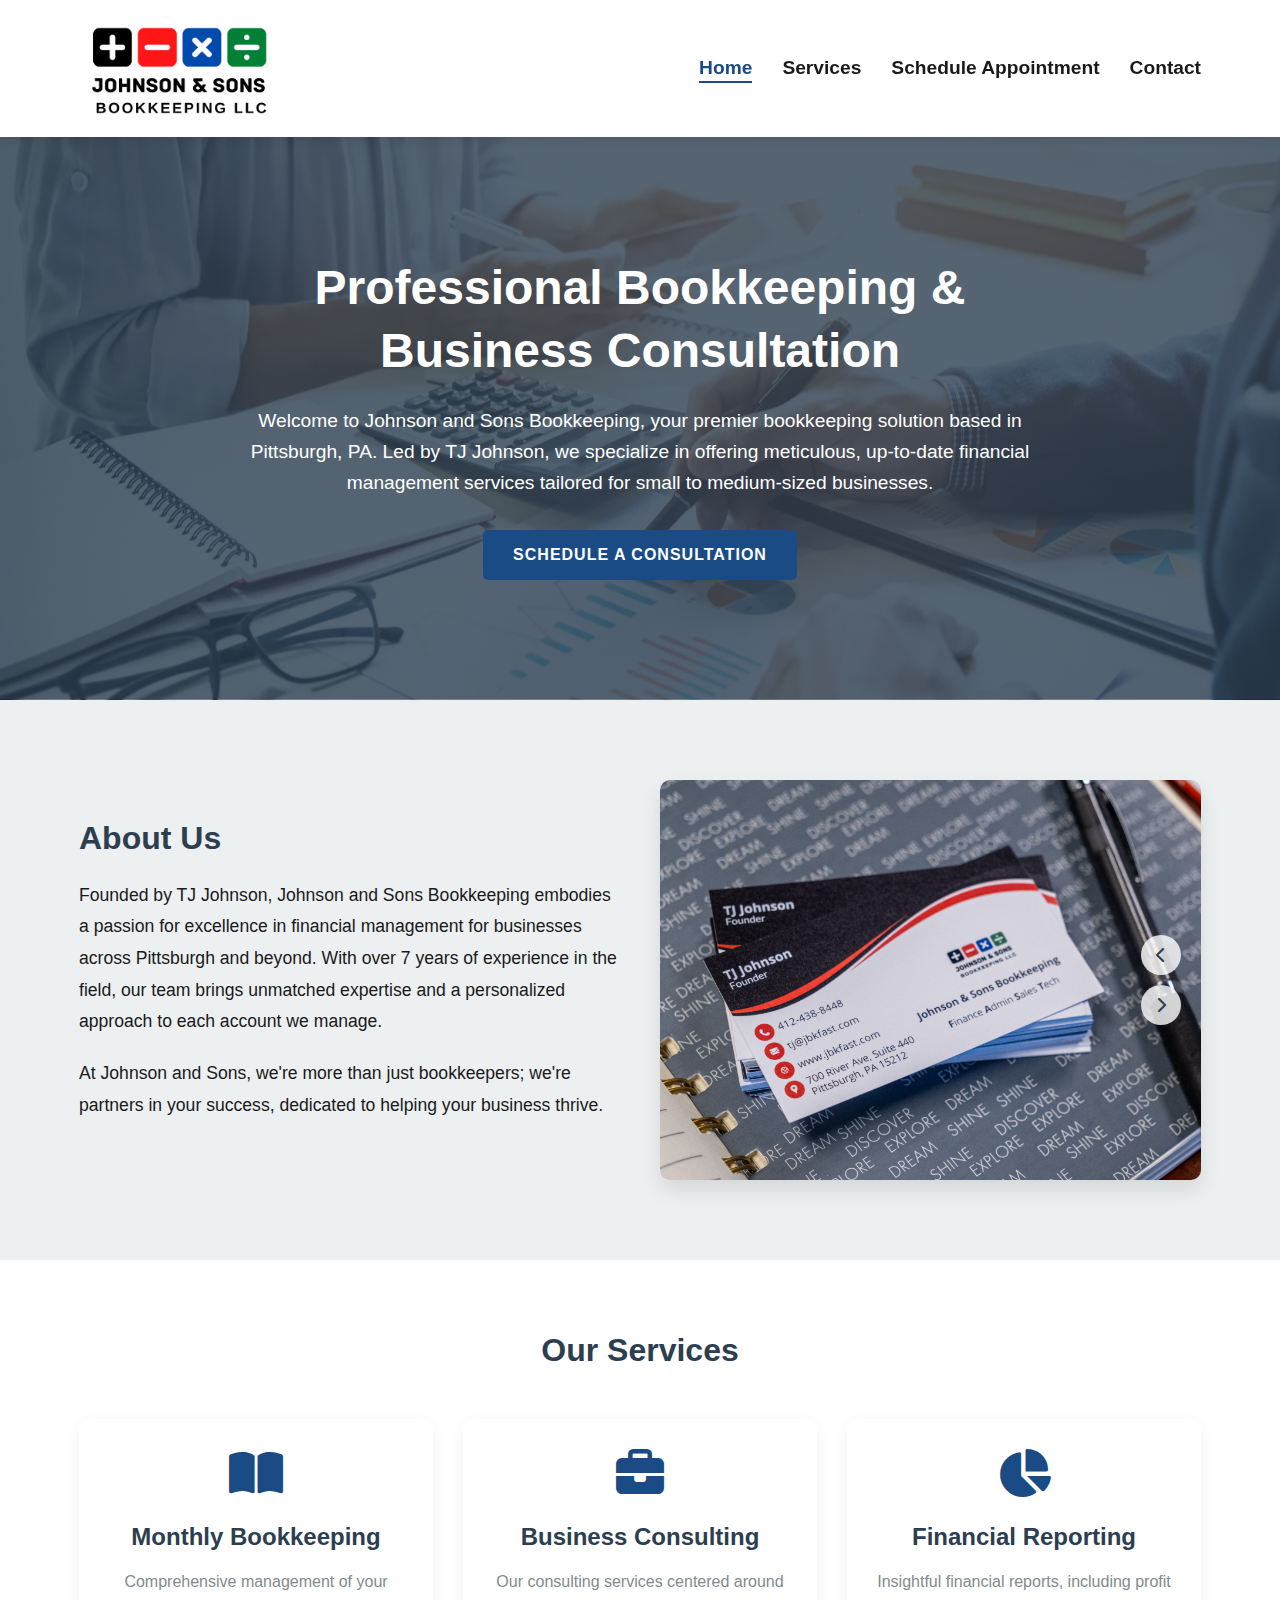
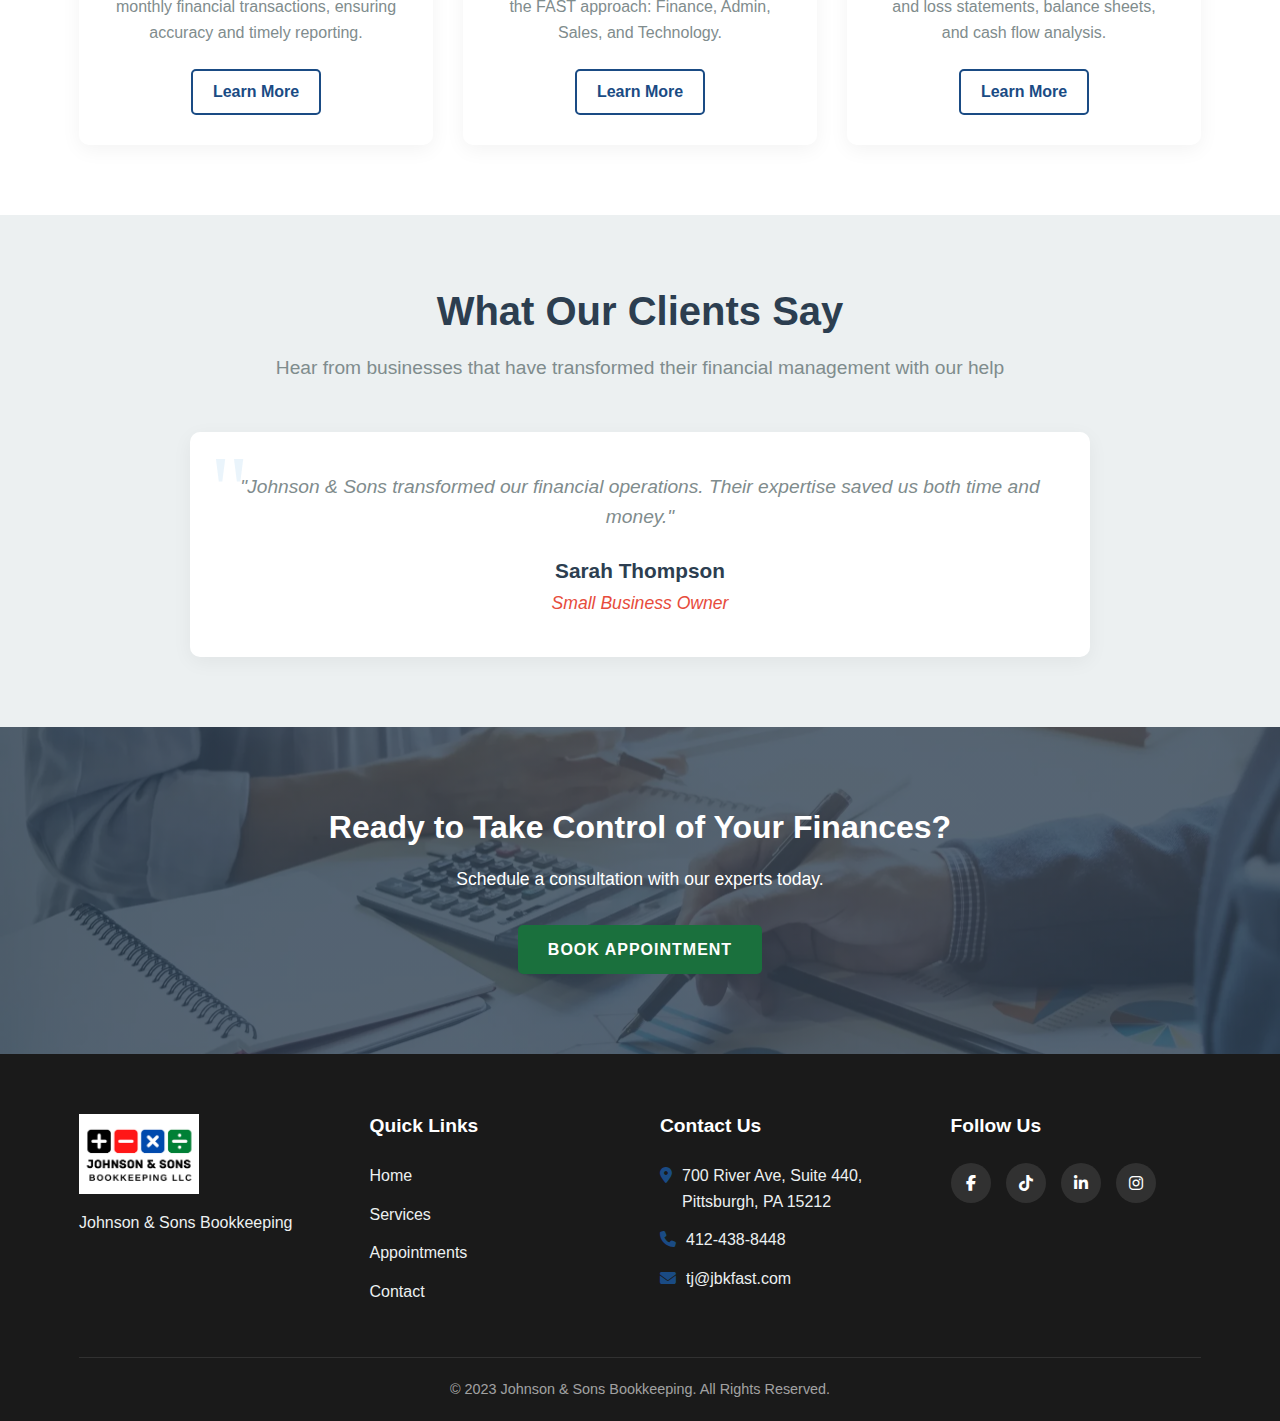
==== commit fa6c6a9c: "change address" ====
--- a/index.html
+++ b/index.html
@@ -235,7 +235,7 @@
           <div class="footer-contact">
             <h3>Contact Us</h3>
             <p>
-              <i class="fas fa-map-marker-alt"></i> 700 River Ave, Suite 440,
+              <i class="fas fa-map-marker-alt"></i> 700 River Ave, Suite 440,<br />
               Pittsburgh, PA 15212
             </p>
             <p><i class="fas fa-phone"></i> 412-438-8448</p>
--- a/assets/css/styles.css
+++ b/assets/css/styles.css
@@ -404,12 +404,13 @@
 .footer-contact p {
   margin-bottom: 0.8rem;
   display: flex;
-  align-items: center;
+  align-items: flex-start;
 }
 
 .footer-contact p i {
   margin-right: 10px;
   color: var(--secondary-color);
+  margin-top: 4px;
 }
 
 .social-icons {
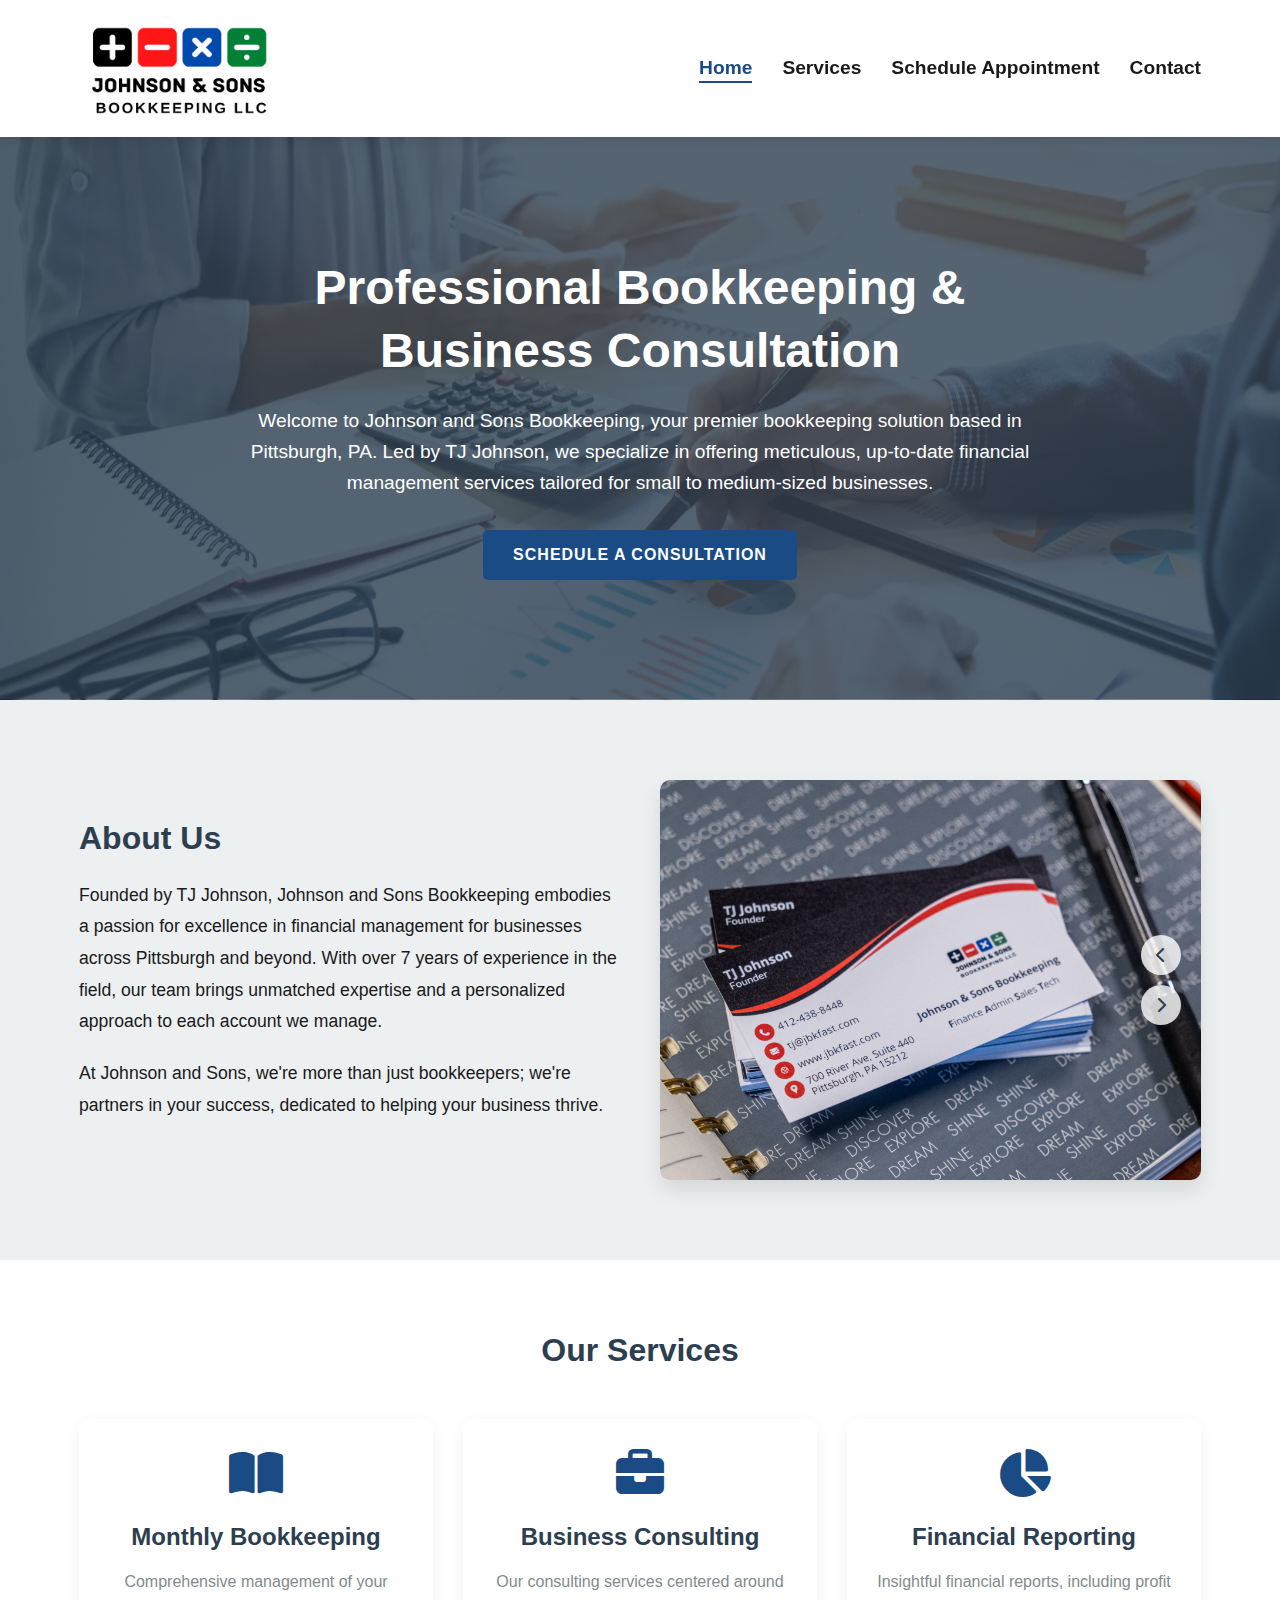
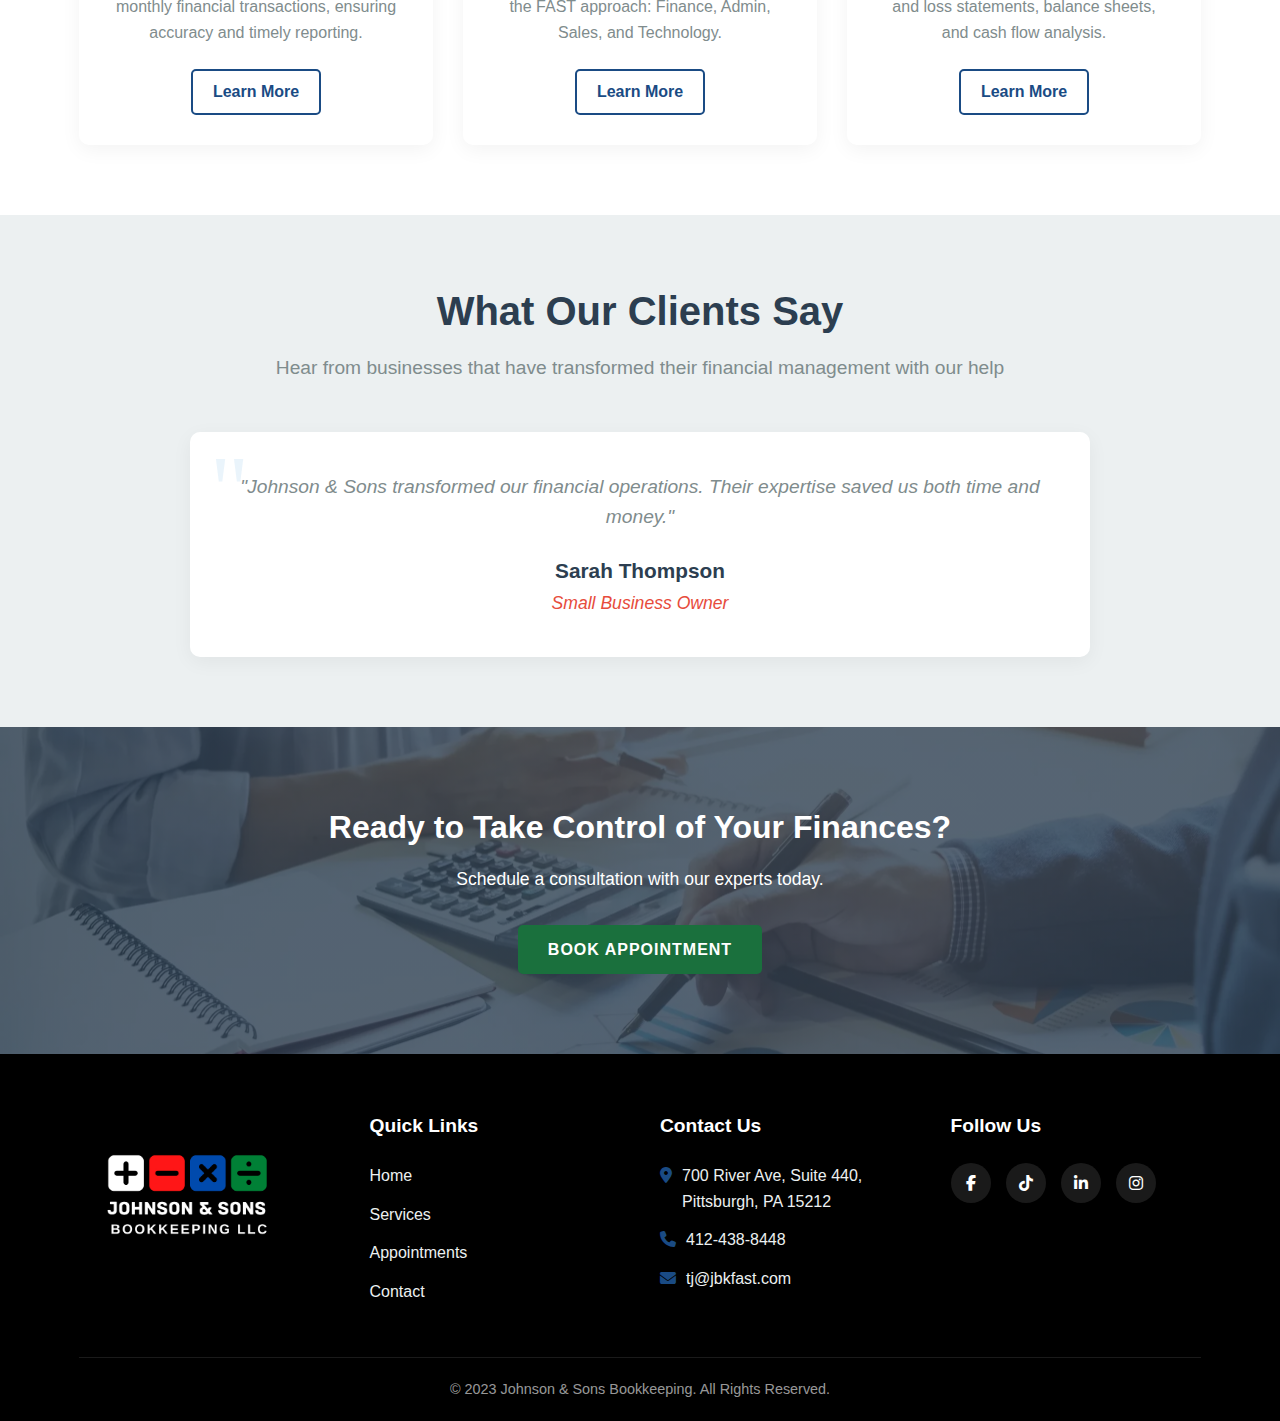
==== commit 64e1801c: "change logo" ====
--- a/index.html
+++ b/index.html
@@ -218,10 +218,9 @@
         <div class="footer-content">
           <div class="footer-logo">
             <img
-              src="assets/images/logo.jpg"
+              src="assets/images/logo2.jpg"
               alt="Johnson & Sons Bookkeeping Logo"
             />
-            <p>Johnson & Sons Bookkeeping</p>
           </div>
           <div class="footer-links">
             <h3>Quick Links</h3>
--- a/assets/css/styles.css
+++ b/assets/css/styles.css
@@ -358,7 +358,7 @@
 
 /* Footer */
 footer {
-  background-color: var(--dark-color);
+  background-color: #000000;
   color: var(--light-gray);
   padding: 60px 0 20px;
 }
@@ -377,7 +377,7 @@
 }
 
 .footer-logo img {
-  max-width: 120px;
+  max-width: 220px;
   margin-bottom: 1rem;
 }
 
